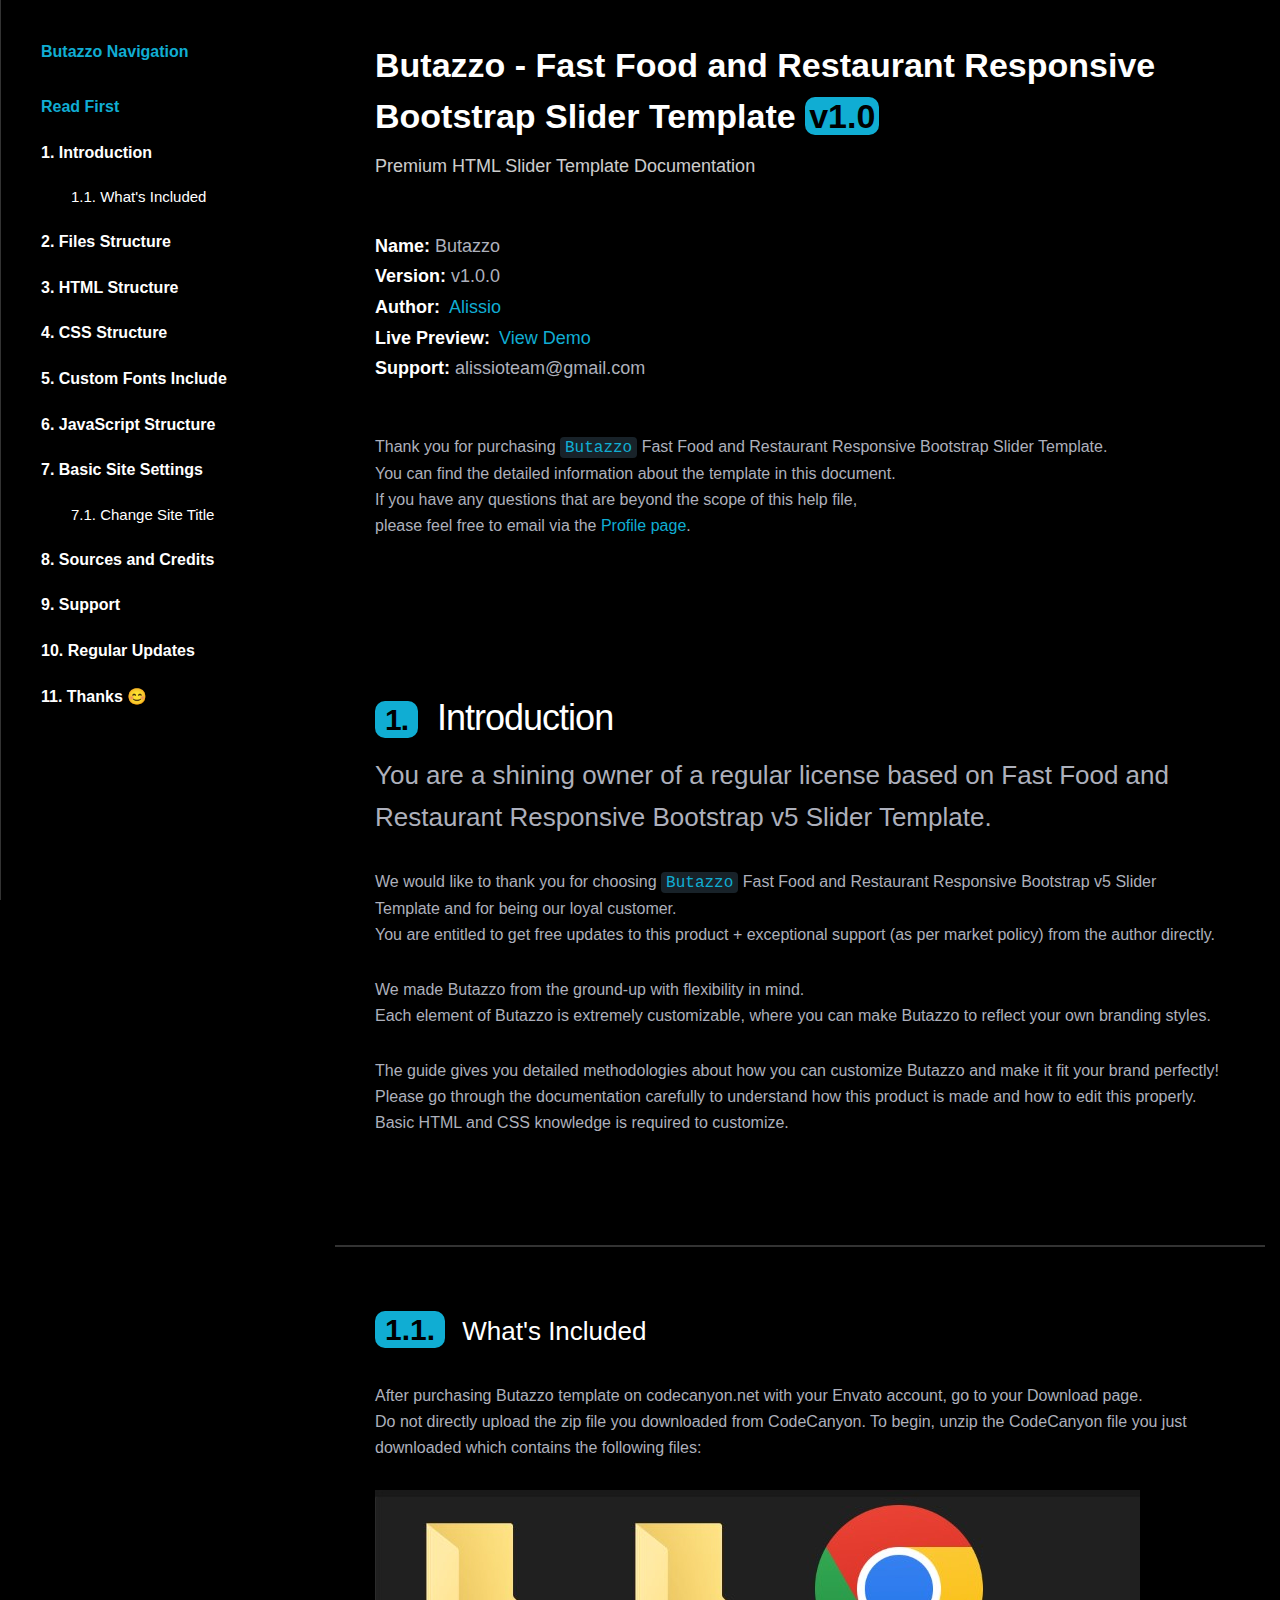
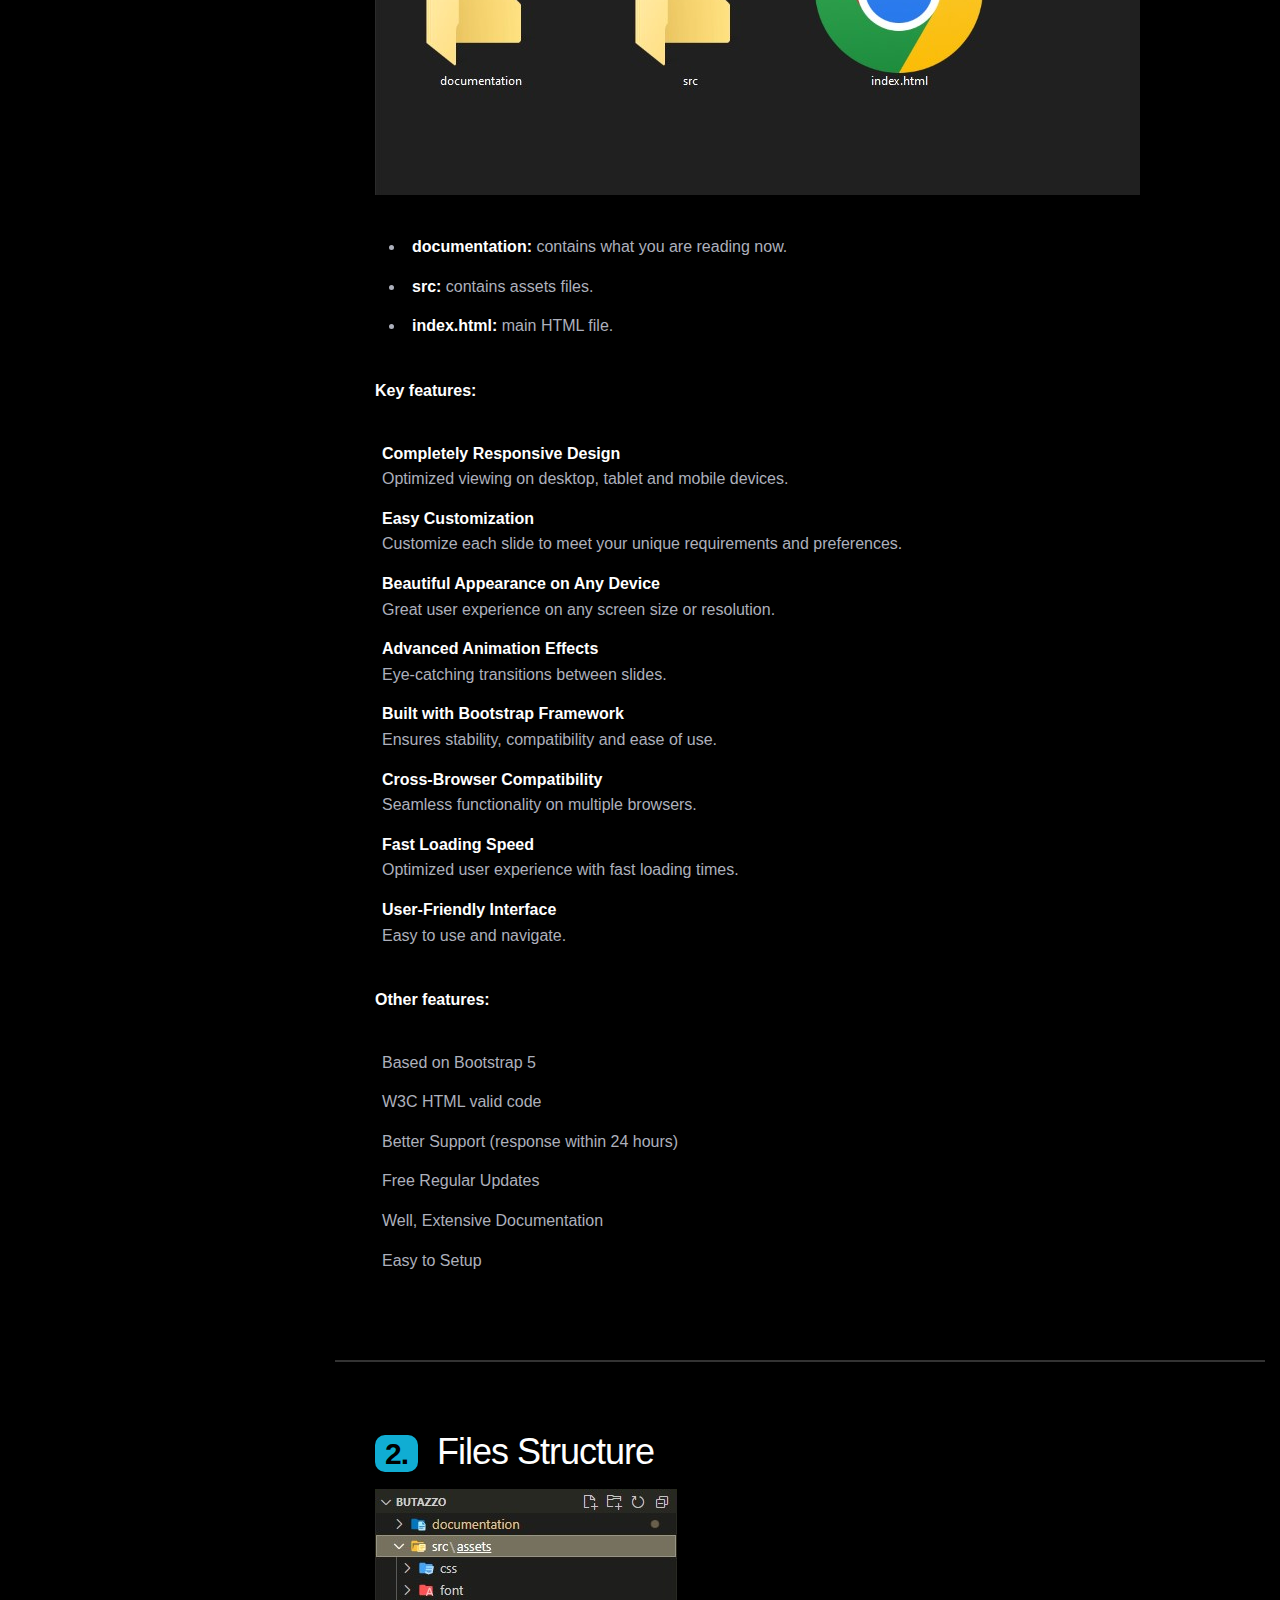
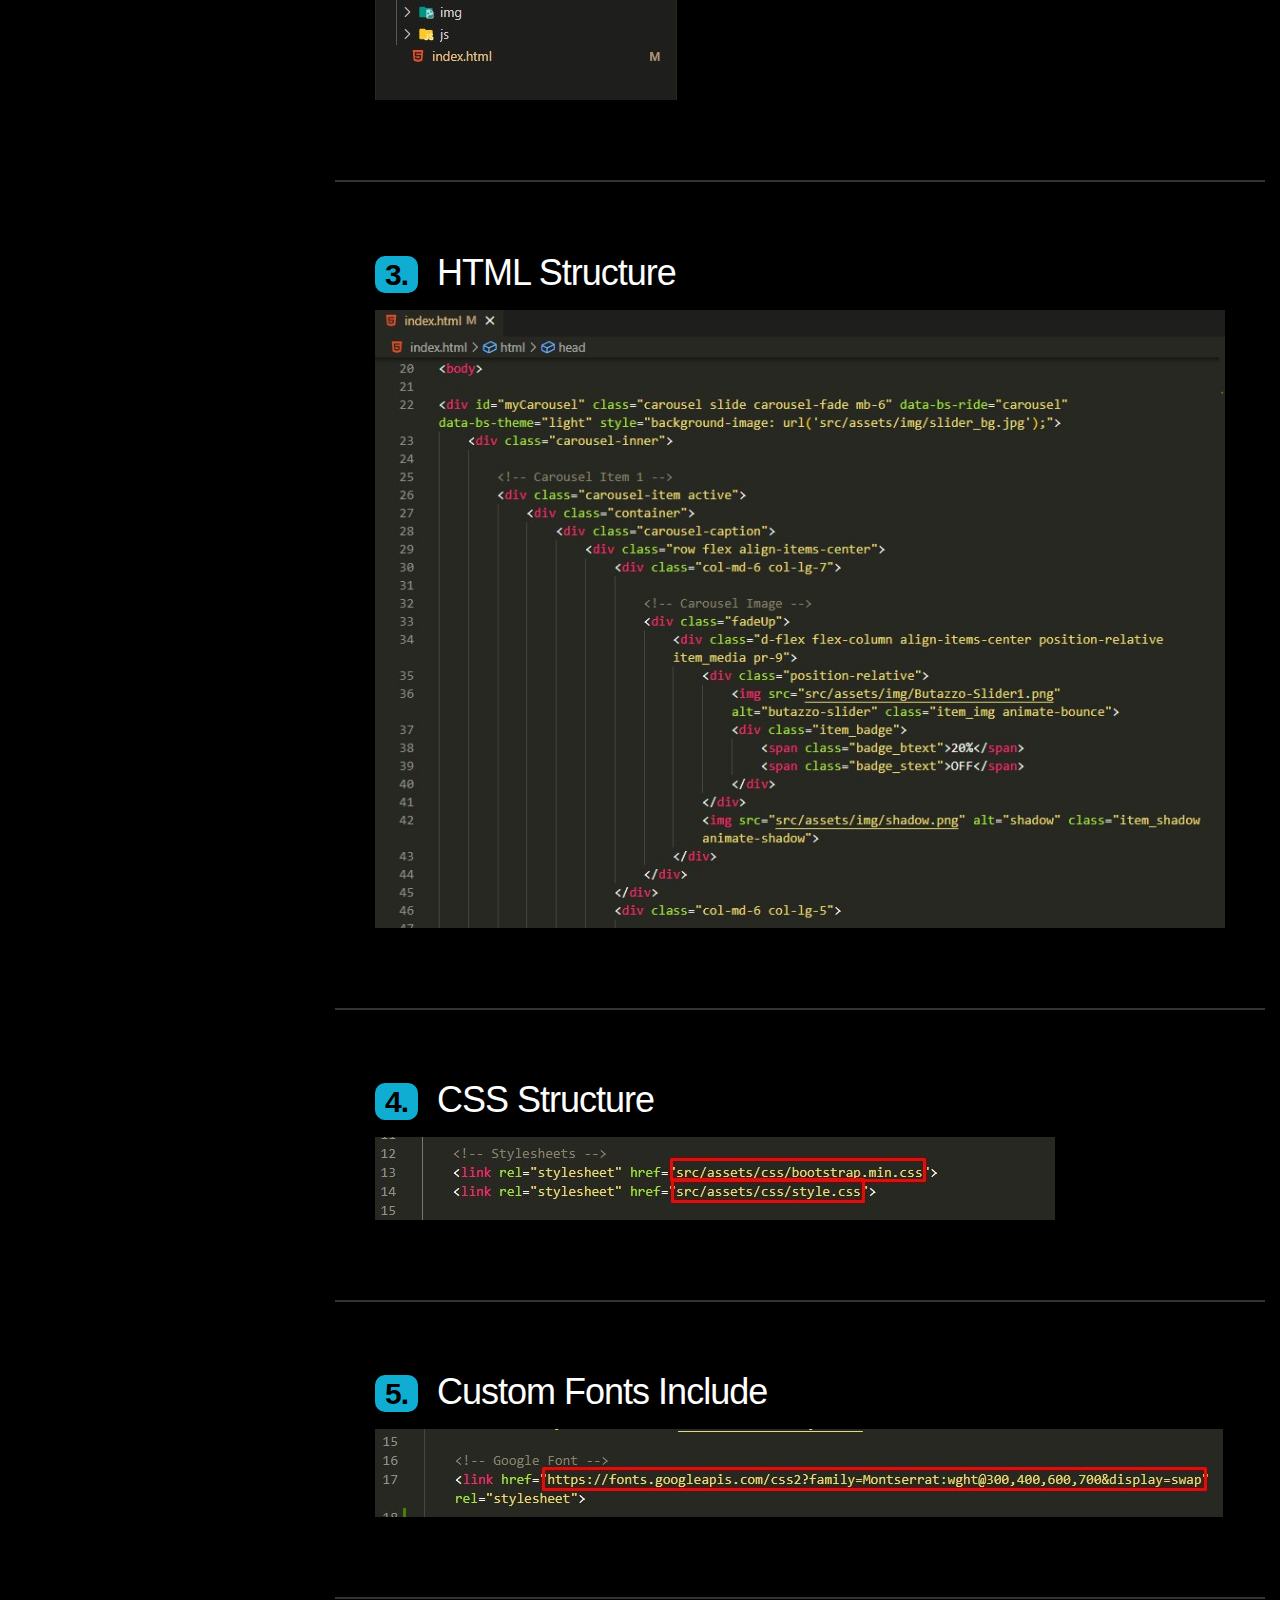
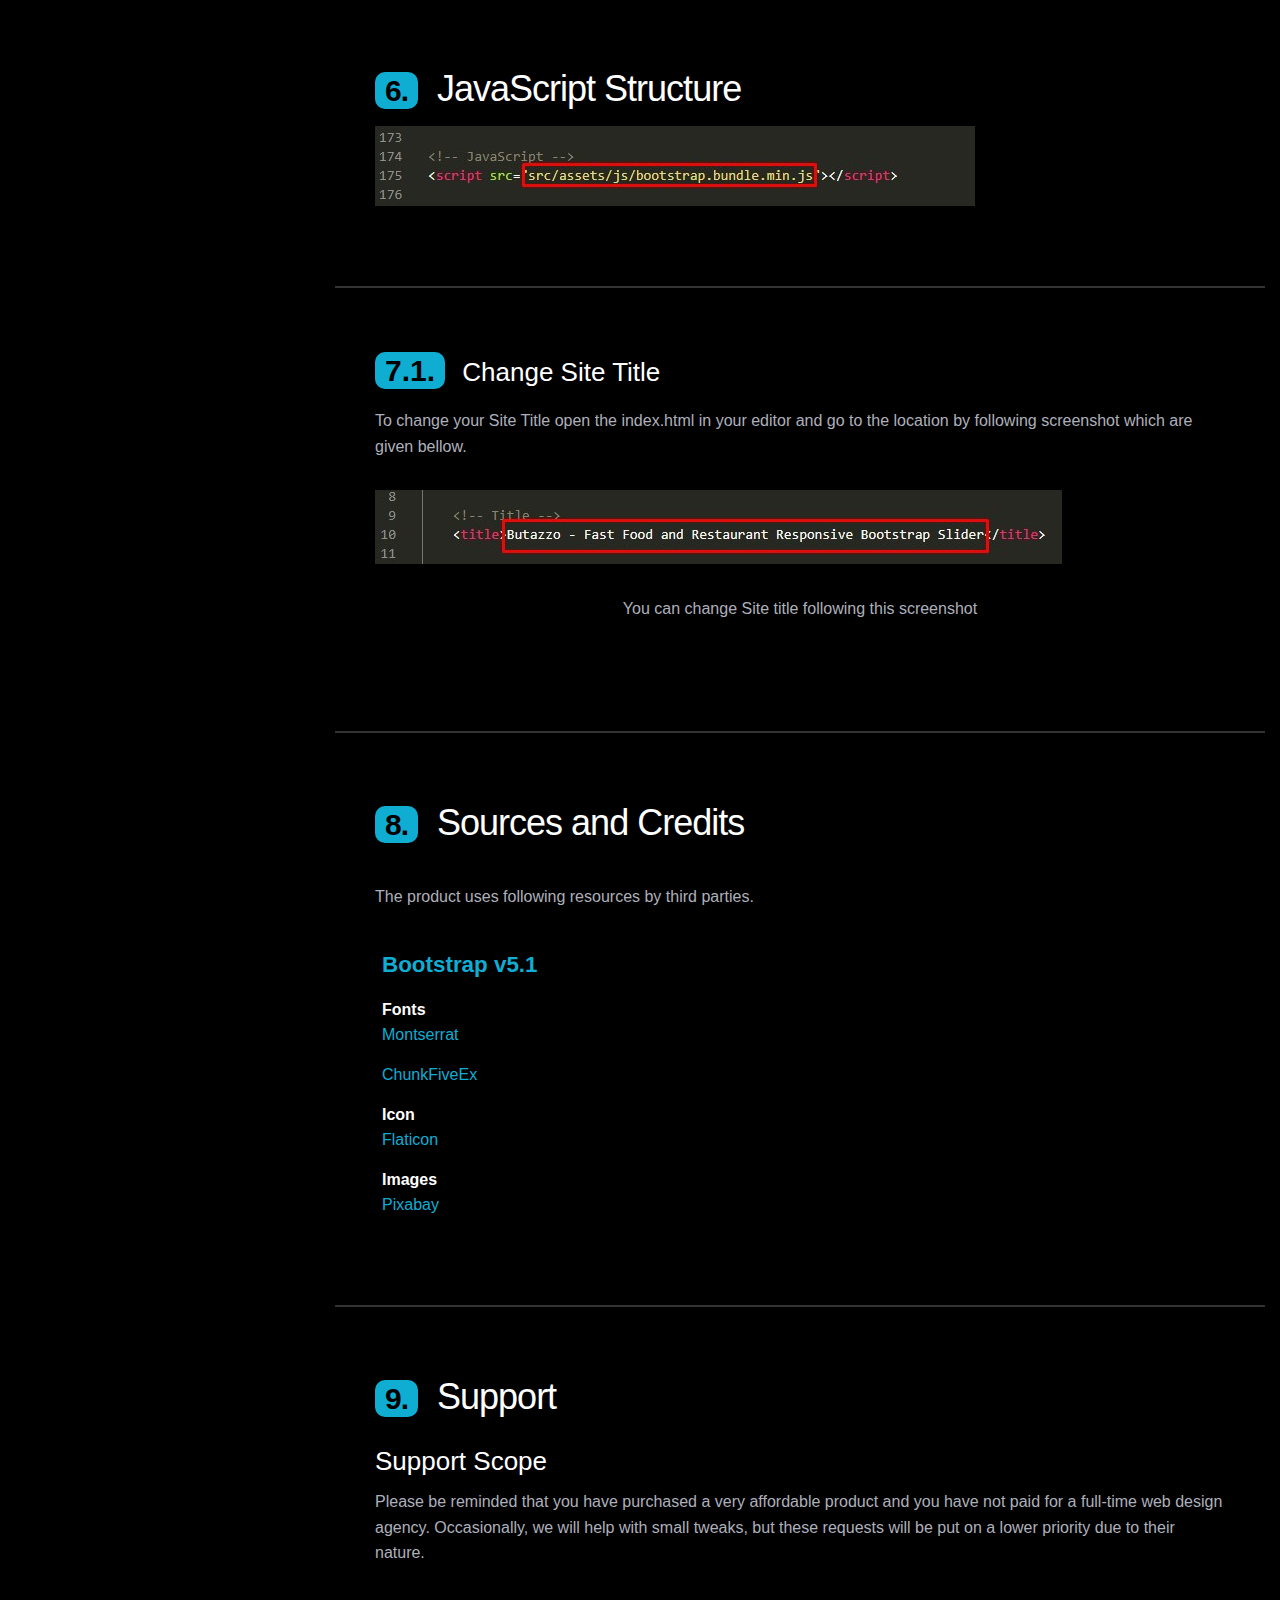
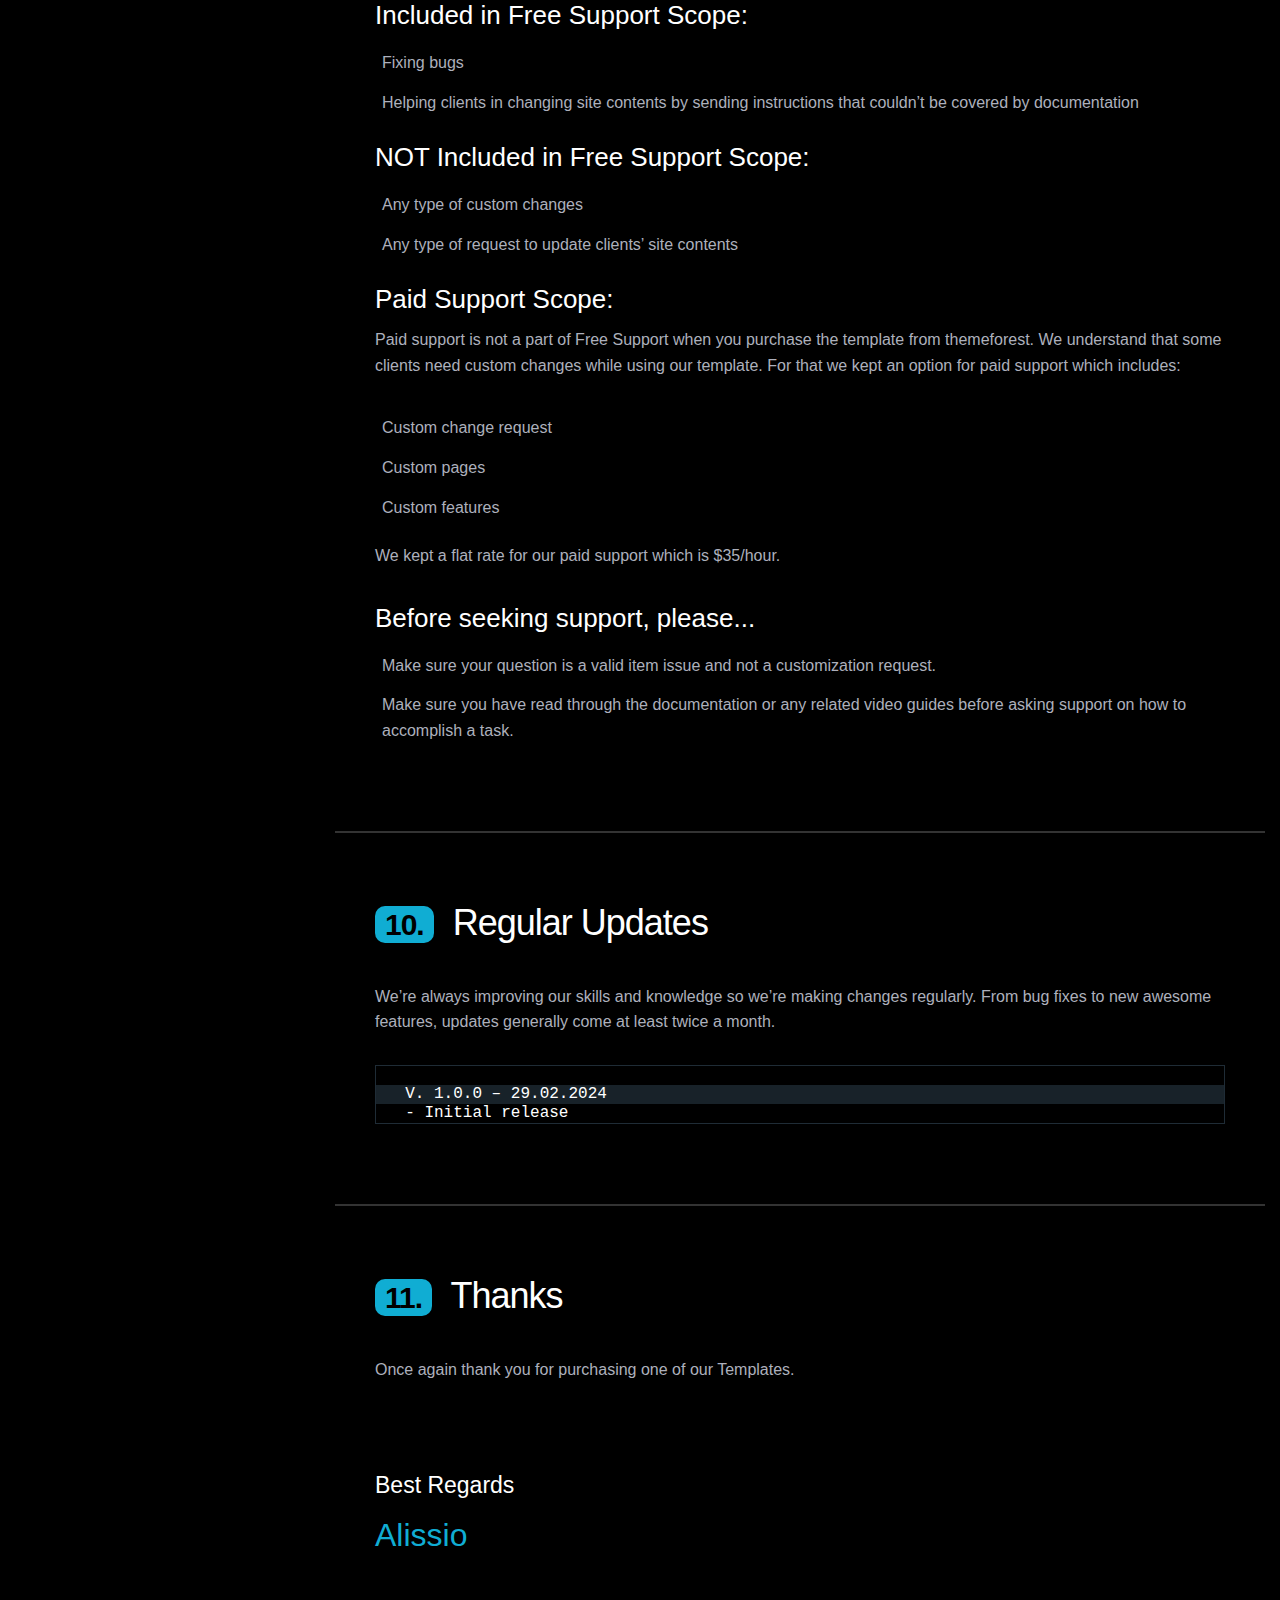
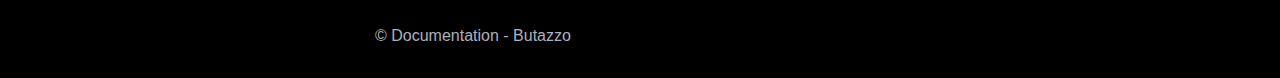
==== documentation/index.html @ 5520e16a "medicare" ====
<!doctype html>
<html class="no-js" lang="">

<head>
  <meta charset="utf-8">
  <meta http-equiv="X-UA-Compatible" content="IE=edge,chrome=1">
  <meta name="description" content="">
  <meta name="viewport" content="width=device-width, initial-scale=1">

  <!-- Title -->
  <title>Butazzo - Fast Food and Restaurant Responsive Bootstrap Slider Documentation</title>

  <link rel="stylesheet" href="css/normalize.min.css">
  <link rel="stylesheet" href="css/foundation.css">
  <link rel="stylesheet" href="css/prism.css">
  <link rel="stylesheet" href="css/main.css">

  <!-- Place favicon.ico in the root directory -->
  <link rel="icon" type="image/x-icon" href="favicon.ico">

</head>

<body>

  <div id="site-body">

    <div id="container" class="row">

      <div id="sidebar" class="large-3 columns">

        <div class="sticky">
            <div class="sidebar-logo">Butazzo Navigation</div>
          <ol>
            <li>
              <a href="#read-first" class="read-first active">Read First</a>
            </li>
            <li>
              <a href="#introduction" class="introduction">1. Introduction</a>
                <ul>
                    <li>
                        <a href="#whats-included" class="whats-included">1.1. What's Included</a>
                    </li>
                </ul>
            </li>
            <li>
              <a href="#files-structure" class="files-structure">2. Files Structure</a>
            </li>
            <li>
              <a href="#html-structure" class="html-structure">3. HTML Structure</a>
            </li>
            <li>
              <a href="#css-structure" class="css-structure">4. CSS Structure</a>
            </li>
            <li>
              <a href="#fonts-include" class="fonts-include">5. Custom Fonts Include</a>
            </li>
            <li>
              <a href="#javascript-structure" class="javascript-structure">6. JavaScript Structure</a>
            </li>
            <li>
              <a href="#site-title" class="site-title">7. Basic Site Settings</a>
                <ul>
                    <li>
                        <a href="#site-title" class="site-title">7.1. Change Site Title</a>
                    </li>
                </ul>
            </li>
            <li><a href="#credits" class="credits">8. Sources and Credits</a></li>
            <li><a href="#support" class="support">9. Support</a></li>
            <li><a href="#updates" class="updates">10. Regular Updates</a></li>
            <li><a href="#thanks" class="thanks">11. Thanks 😊</a></li>
          </ol>

        </div>

      </div>

      <div id="main-content" class="large-9 columns">

        <section id="read-first">
          <div class="row">
            <div class="large-centered columns">
              <div class="name">
                <h3>Butazzo - Fast Food and Restaurant Responsive Bootstrap Slider Template <span>v1.0</span></h3>
                <p>Premium HTML Slider Template Documentation</p>
              </div>

              <ul class="meta">
                <li><strong>Name:</strong> Butazzo</li>
                <li><strong>Version:</strong> v1.0.0</li>
                <li>
                  <strong>Author: </strong> 
                  <a 
                    href="https://themeforest.net/user/alissio" 
                    target="_blank" 
                    rel="noopener noreferrer"
                  >
                    Alissio
                  </a>
                </li>
                <li>
                  <strong>Live Preview: </strong> 
                  <a 
                    href="https://butazzo.netlify.app/"
                    target="_blank" 
                    rel="noopener noreferrer"
                  >
                    View Demo
                  </a>
                </li>
                <li>
                  <strong>Support:</strong> alissioteam@gmail.com
                </li>
              </ul>

              <p>Thank you for purchasing <code>Butazzo</code> Fast Food and Restaurant Responsive Bootstrap Slider Template. <br> You can find the detailed information about the template in this document. <br> If you have any questions that are beyond the scope of this help
                file, <br> please feel free to email via the <a href="https://themeforest.net/user/alissio" target="_blank">Profile page</a>.</p>
            </div>
          </div>
        </section>

        <section id="introduction" class="section">

          <h1 class="section-title"><span>1.</span> Introduction</h1>
          <p class="lead">You are a shining owner of a regular license based on Fast Food and Restaurant Responsive Bootstrap v5 Slider Template.
          </p>
          <p>We would like to thank you for choosing <code>Butazzo</code> Fast Food and Restaurant Responsive Bootstrap v5 Slider Template and for being our loyal customer.
          <br> You are entitled to get free updates to this product + exceptional support (as per market policy) from the author directly.</p>
          <p>We made Butazzo from the ground-up with flexibility in mind. <br>
          Each element of Butazzo is extremely customizable, where you can make Butazzo to reflect your own branding styles.</p>
          <p>The guide gives you detailed methodologies about how you can customize Butazzo and make it fit your brand perfectly!
          <br> Please go through the documentation carefully to understand how this product is made and how to edit this properly. <br> Basic HTML and CSS knowledge is required to customize.</p>
        </section>

        <section id="whats-included" class="section sub-section">

          <h2 class="section-title"><span>1.1.</span> What's Included</h2>

          <br>
          <p>After purchasing Butazzo template on codecanyon.net with your Envato account, go to your Download page.
          <br>
          Do not directly upload the zip file you downloaded from CodeCanyon. To begin, unzip the CodeCanyon file you just downloaded which contains the following files:</p>

          <img src="./img/unzip-file.jpg" alt="unzip-file">

          <ul class="list-disc mt-2">
            <li><strong>documentation:</strong> contains what you are reading now.</li>
            <li><strong>src:</strong> contains assets files.</li>
            <li><strong>index.html:</strong> main HTML file.</li>
          </ul>

          <p class="mt-2"><strong>Key features:</strong></p>

          <ul>
            <li>
              <strong>Completely Responsive Design</strong>
              <span class="d-block">Optimized viewing on desktop, tablet and mobile devices.</span class="d-block">
            </li>
            <li>
              <strong>Easy Customization</strong>
              <span class="d-block">Customize each slide to meet your unique requirements and preferences.</span class="d-block">
            </li>
            <li>
              <strong>Beautiful Appearance on Any Device</strong>
              <span class="d-block">Great user experience on any screen size or resolution.</span class="d-block">
            </li>
            <li>
              <strong>Advanced Animation Effects</strong>
              <span class="d-block">Eye-catching transitions between slides.</span class="d-block">
            </li>
            <li>
              <strong>Built with Bootstrap Framework</strong>
              <span class="d-block">Ensures stability, compatibility and ease of use.</span class="d-block">
            </li>
            <li>
              <strong>Cross-Browser Compatibility</strong>
              <span class="d-block">Seamless functionality on multiple browsers.</span class="d-block">
            </li>
            <li>
              <strong>Fast Loading Speed</strong>
              <span class="d-block">Optimized user experience with fast loading times.</span class="d-block">
            </li>
            <li>
              <strong>User-Friendly Interface</strong>
              <span class="d-block">Easy to use and navigate.</span class="d-block">
            </li>
          </ul>

          <p class="mt-2"><strong>Other features:</strong></p>

          <ul>
            <li>Based on Bootstrap 5</li>
            <li>W3C HTML valid code</li>
            <li>Better Support (response within 24 hours)</li>
            <li>Free Regular Updates</li>
            <li>Well, Extensive Documentation</li>
            <li>Easy to Setup</li>
          </ul>

        </section>

        <section id="files-structure" class="section">

          <h1 class="section-title"><span>2.</span> Files Structure</h1>

          <img src="./img/file-structure.jpg" alt="file-structure">
        </section>

        <section id="html-structure" class="section">

          <h1 class="section-title"><span>3.</span> HTML Structure</h1>

          <img src="./img/html-structure.jpg" alt="html-structure">
        </section>
        
        <section id="css-structure" class="section">

          <h1 class="section-title"><span>4.</span> CSS Structure</h1>

          <img src="./img/css-structure.jpg" alt="css-structure">
        </section>
        
        <section id="fonts-include" class="section">

          <h1 class="section-title"><span>5.</span> Custom Fonts Include</h1>

          <img src="./img/fonts-include.jpg" alt="fonts-include">
        </section>
        
        <section id="javascript-structure" class="section">

          <h1 class="section-title"><span>6.</span> JavaScript Structure</h1>

          <img src="./img/javascript-structure.jpg" alt="javascript-structure">
        </section>

        <section id="site-title" class="section sub-section">

          <h2 class="section-title"><span>7.1.</span> Change Site Title</h2>

          <p class="mt-1">To change your Site Title open the index.html in your editor and go to the location by following screenshot which are given bellow.</p>

          <img src="./img/site-title.jpg" alt="title-change">

          <p class="text-center mt-2">You can change Site title following this screenshot</p>

        </section>

        <section id="credits" class="section">

          <h1 class="section-title"><span>8.</span> Sources and Credits</h1>

          <br>

          <p>The product uses following resources by third parties.</p>

          <ul class="credits">
            <li>
              <a href="https://getbootstrap.com/docs/5.1/getting-started/introduction/" target="_blank" class="fs-1_4 bold">
                Bootstrap v5.1
              </a>
            </li>
            <li>
              <span class="d-block"><strong>Fonts</strong></span>
              <a href="https://fonts.google.com/specimen/Montserrat" rel="nofollow" target="_blank">Montserrat</a>
            </li>
            <li>
              <a href="https://www.dafont.com/chunkfive-ex.font" rel="nofollow" target="_blank">ChunkFiveEx</a>
            </li>
            <li>
              <span class="d-block"><strong>Icon</strong></span>
              <a href="https://www.flaticon.com/" rel="nofollow" target="_blank">Flaticon</a>
            </li>
            <li>
              <span class="d-block"><strong>Images</strong></span>
              <a href="https://pixabay.com/" target="_blank">Pixabay</a>
            </li>
          </ul>

        </section>

        <section id="support" class="section">

          <h1 class="section-title"><span>9.</span> Support</h1>

          <h2 class="mt-1">Support Scope</h2>

          <p>Please be reminded that you have purchased a very affordable product and you have not paid for a full-time web design agency. Occasionally, we will help with small tweaks, but these requests will be put on a lower priority due to their nature.</p>


          <div class="sub-section">

            <h2 class="mt-1">Included in Free Support Scope:</h2>

            <ul>
              <li>Fixing bugs</li>
              <li>Helping clients in changing site contents by sending instructions that couldn’t be covered by documentation</li>
            </ul>

          </div>

          <div class="sub-section">

            <h2 class="mt-1"><span class="red">NOT</span> Included in Free Support Scope:</h2>

            <ul>
              <li>Any type of custom changes</li>
              <li>Any type of request to update clients’ site contents</li>
            </ul>

          </div>

          <div class="sub-section">

              <h2 class="mt-1">Paid Support Scope:</h2>
              <p>Paid support is not a part of Free Support when you purchase the template from themeforest.
                  We understand that some clients need custom changes while using our template.
                  For that we kept an option for paid support which includes:</p>

              <ul>
                  <li>Custom change request</li>
                  <li>Custom pages</li>
                  <li>Custom features</li>
              </ul>

              <p class="mt-1">We kept a flat rate for our paid support which is $35/hour.</p>

          </div>

          <div class="sub-section">

            <h2 class="mt-1">Before seeking support, please...</h2>

            <ul>
              <li>Make sure your question is a valid item issue and not a customization request.</li>
              <li>Make sure you have read through the documentation or any related video guides before asking support on
                how to accomplish a task.</li>
            </ul>

          </div>


        </section>

        <section id="updates" class="section">

          <h1 class="section-title"><span>10.</span> Regular Updates</h1>

          <br>

          <p>We’re always improving our skills and knowledge so we’re making changes regularly. From bug fixes to new
            awesome features, updates generally come at least twice a month.
          <p>

          <pre class="css">

  V. 1.0.0 – 29.02.2024
  - Initial release
</pre>
        </section>

        <section id="thanks" class="section">

          <h1 class="section-title"><span>11.</span> Thanks</h1>

          <br>

          <p>Once again thank you for purchasing one of our Templates.<p>
            <br>
            <h4 class="d-block">Best Regards</h4>
            <a href="https://themeforest.net/user/alissio" target="_blank" class="fs-2">Alissio</a>

            <footer class="mt-4">
              <p>© Documentation - Butazzo</p>
            </footer>

        </section>

      </div>

    </div>

  </div>

  <script src="js/vendor/jquery-1.11.2.min.js"></script>
  <script src="js/prism.js"></script>
  <script src="js/main.js"></script>
</body>

</html>
---- documentation/css/prism.css ----
/* http://prismjs.com/download.html?themes=prism&languages=markup+css+clike+javascript+coffeescript+handlebars+jade+less+markdown+php+scss+stylus&plugins=line-highlight+line-numbers+show-language */
/**
 * prism.js default theme for JavaScript, CSS and HTML
 * Based on dabblet (http://dabblet.com)
 * @author Lea Verou
 */

code[class*="language-"],
pre[class*="language-"] {
	color: #fff;
	font-family: Consolas, Monaco, 'Andale Mono', monospace;
	direction: ltr;
	text-align: left;
	white-space: pre;
	word-spacing: normal;
	word-break: normal;
	line-height: 1.5;

	-moz-tab-size: 4;
	-o-tab-size: 4;
	tab-size: 4;

	-webkit-hyphens: none;
	-moz-hyphens: none;
	-ms-hyphens: none;
	hyphens: none;
}

pre[class*="language-"]::-moz-selection, pre[class*="language-"] ::-moz-selection,
code[class*="language-"]::-moz-selection, code[class*="language-"] ::-moz-selection {
	text-shadow: none;
	background: #b3d4fc;
}

pre[class*="language-"]::selection, pre[class*="language-"] ::selection,
code[class*="language-"]::selection, code[class*="language-"] ::selection {
	text-shadow: none;
	background: #b3d4fc;
}

@media print {
	code[class*="language-"],
	pre[class*="language-"] {
		text-shadow: none;
	}
}

/* Code blocks */
pre[class*="language-"] {
	padding: 1em;
	margin: .5em 0;
	overflow: auto;
}

:not(pre) > code[class*="language-"],
pre[class*="language-"] {
	background: #182229;
}

/* Inline code */
:not(pre) > code[class*="language-"] {
	padding: .1em;
	border-radius: .3em;
}

.token.comment,
.token.prolog,
.token.doctype,
.token.cdata {
	color: slategray;
}

.token.punctuation {
	color: #999;
}

.namespace {
	opacity: .7;
}

.token.property,
.token.tag,
.token.boolean,
.token.number,
.token.constant,
.token.symbol,
.token.deleted {
	color: #905;
}

.token.selector,
.token.attr-name,
.token.string,
.token.char,
.token.builtin,
.token.inserted {
	color: #690;
}

.token.operator,
.token.entity,
.token.url,
.language-css .token.string,
.style .token.string {
	color: #a67f59;
	background: hsla(0, 0%, 100%, .5);
}

.token.atrule,
.token.attr-value,
.token.keyword {
	color: #07a;
}

.token.function {
	color: #DD4A68;
}

.token.regex,
.token.important,
.token.variable {
	color: #e90;
}

.token.important,
.token.bold {
	font-weight: bold;
}
.token.italic {
	font-style: italic;
}

.token.entity {
	cursor: help;
}

pre[data-line] {
	position: relative;
	padding: 1em 0 1em 3em;
}

.line-highlight {
	position: absolute;
	left: 0;
	right: 0;
	padding: inherit 0;
	margin-top: 1em; /* Same as .prism’s padding-top */

	background: hsla(24, 20%, 50%,.08);
	background: -moz-linear-gradient(left, hsla(24, 20%, 50%,.1) 70%, hsla(24, 20%, 50%,0));
	background: -webkit-linear-gradient(left, hsla(24, 20%, 50%,.1) 70%, hsla(24, 20%, 50%,0));
	background: -o-linear-gradient(left, hsla(24, 20%, 50%,.1) 70%, hsla(24, 20%, 50%,0));
	background: linear-gradient(left, hsla(24, 20%, 50%,.1) 70%, hsla(24, 20%, 50%,0));
	
	pointer-events: none;
	
	line-height: inherit;
	white-space: pre;
}

pre.line-numbers {
	position: relative;
	padding-left: 3.8em;
	counter-reset: linenumber;
}

pre.line-numbers > code {
	position: relative;
}

.line-numbers .line-numbers-rows {
	position: absolute;
	pointer-events: none;
	top: 0;
	font-size: 100%;
	left: -3.8em;
	width: 3em; /* works for line-numbers below 1000 lines */
	letter-spacing: -1px;
	border-right: 1px solid #999;

	-webkit-user-select: none;
	-moz-user-select: none;
	-ms-user-select: none;
	user-select: none;

}

	.line-numbers-rows > span {
		pointer-events: none;
		display: block;
		counter-increment: linenumber;
	}

		.line-numbers-rows > span:before {
			content: counter(linenumber);
			color: #999;
			display: block;
			padding-right: 0.8em;
			text-align: right;
		}
pre[class*='language-'] {
	position: relative;
}
pre[class*='language-'][data-language]::before {
	content: attr(data-language);
	color: #fff;
	background-color: #0d171e;
	display: inline-block;
	position: absolute;
	top: 0;
	right: 0;
	font-size: 0.9em;
	border-radius: 0 0 0 5px;
	padding: 0 0.5em;
	text-shadow: none;
}
---- documentation/css/main.css ----
/* ==========================================================================
   SEMANTIC TAGS
   ========================================================================== */


body {
    font-family: 'Muli', sans-serif;
    font-size: 16px;
}
section {
    padding: 40px 40px 80px;
}
h1, h2, h3, h4, h5, h6 {
    font-family: 'Raleway', sans-serif;
    font-weight: 300;
    line-height: 1.5em;
    color: #fff;
}
h1 {
    font-size:36px;
    letter-spacing: -1px;
}
h2 {
    font-size: 26px;
}
h3 {
    font-size: 18px;
}
a {
    color: #10add3;
    text-decoration: none;
}
a:hover {
    text-decoration: underline;
}
a:focus {
    outline: 0;
    color: #10add3;
}
p {
    margin-bottom: 30px;
    color: #adb0bc;
}
ul, ol {
    margin-left: 0;
    list-style: none;
    margin-bottom: 0;
}
li {
    padding: 7px;
    color: #adb0bc;
}
pre {
    white-space: pre-wrap;
    border: 1px solid #1f2c36;
    color: #fff;
    padding: 0 10px;
    background: #182229;
}
pre.css {
    background-image: url('../img/pre_bg.png');
    line-height: 19px;
    padding: 0 10px;
    color: #fff;
}
pre code {
    background: transparent;
    border-width: 0;
    padding: 0;
}

.bold {
    font-weight: bold;
}

.fs-1_4 {
    font-size: 1.4rem;
}

.fs-2 {
    font-size: 2rem;
}

.d-block {
    display: block;
}

.d-inline-block {
    display: inline-block;
}

.mt-1 {
    margin-top: 1rem;
}

.mt-2 {
    margin-top: 2rem;
}

.mt-4 {
    margin-top: 4rem;
}

.mb-2 {
    margin-bottom: 2rem;
}


/* ==========================================================================
   DOCS HEADER
   ========================================================================== */

.fixed {
    position: fixed!important;
}

.row {
    max-width: 100%;
}

#intro {
    position: relative;
    height: 100vh;
    background-color: #000;
    color: #fff;
    text-align: center;
    padding: 40px;
    display: flex;
    flex-direction: column;
    justify-content: center;
}

.name h3 {
    font-size: 34px;
    font-weight: 700;
    letter-spacing: 0;
    color: #fff;
    margin: 0 0 10px 0;
}

.name span {
    background-color: #10add3;
    color: #000;
    padding: 0 4px;
    border-radius: 10px;
}

.name p {
    display: inline-block;
    color: #fff;
    font-size: 18px;
    margin-bottom: 0;
    opacity: .8;
}

ul.meta {
    list-style: none;
    margin: 50px 0;
}

ul.meta li {
    font-size: 18px;
    line-height: 1.7;
    padding: 0;
    margin-right: 25px;
}

ul.meta li strong {
    color: #fff;
}

ul.meta li:last-child {
    margin-right: 0;
}

ul.meta li a {
    font-weight: 300;
    padding: 0 4px;
}

ul.list-disc {
    padding-left: 30px;
    list-style: disc;
}


/* ==========================================================================
   DOCS BODY
   ========================================================================== */
.section-title span {
    background: #10add3;
    color: #000;
    padding: 2px 10px;
    margin-right: 10px;
    border-radius: 10px;
    font-size: 30px;
    font-weight: bold;
}

#site-body {
    position: relative;
    background: #000;
}

#site-body .section {
    border-bottom: 2px solid #333;
    margin-bottom: 20px;
}

#site-body {
    padding: 0;
}

#site-body .section:last-of-type {
    border-bottom: 0;
    padding-bottom: 0;
}


#site-body p.lead {
    font-family: 'Raleway', sans-serif;
    font-size: 26px;
}

#sidebar {
    position: fixed;
    left: 0;
    top: 0;
    left: auto;
    padding: 0;
    height: 100%;
    border-left: 1px solid #333;
    background-color: #000;
}

#sidebar .sticky {
    background: #000;
    height: 100vh;
    padding: 40px 0;
    overflow-y: auto;
}

#sidebar ol {
    font-family: 'Muli', sans-serif;
    list-style: none;
    margin: 0;
}
#sidebar ol li {
    font-size: 16px;
    padding: 0;
}
#sidebar ol li a {
    color: #fff;
    border-bottom: 0;
    padding: 10px 40px;
    display: block;
    font-weight: bold;
}
#sidebar ol li a:hover,
#sidebar ol li a:active,
#sidebar ol li a.active
{
    color: #10add3;
    text-decoration: none;
}
#sidebar ul li a {
    font-size: 15px;
    font-weight: normal;
    padding-left: 50px;
}

.sidebar-logo {
    padding: 0 40px 20px;
    color: #10add3;
    font-weight: bold;
    font-size: 16px;
}

.sidebar-logo img {
    filter: invert(1) grayscale(1);
}

.file-list li strong {
    display: block;
    font-size: 20px;
}


[data-magellan-expedition], [data-magellan-expedition-clone] {
    width: 25%;
    min-width: 0;
    padding: 0;
}



/* ==========================================================================
   Media Queries
   ========================================================================== */

@media only screen and (min-width: 35em) {

}

@media print,
       (-o-min-device-pixel-ratio: 5/4),
       (-webkit-min-device-pixel-ratio: 1.25),
       (min-resolution: 120dpi) {

}

/* ==========================================================================
   Helper classes
   ========================================================================== */

.hidden {
    display: none !important;
    visibility: hidden;
}

.visuallyhidden {
    border: 0;
    clip: rect(0 0 0 0);
    height: 1px;
    margin: -1px;
    overflow: hidden;
    padding: 0;
    position: absolute;
    width: 1px;
}

.visuallyhidden.focusable:active,
.visuallyhidden.focusable:focus {
    clip: auto;
    height: auto;
    margin: 0;
    overflow: visible;
    position: static;
    width: auto;
}

.invisible {
    visibility: hidden;
}

.clearfix:before,
.clearfix:after {
    content: " ";
    display: table;
}

.clearfix:after {
    clear: both;
}

.clearfix {
    *zoom: 1;
}

/* ==========================================================================
   Print styles
   ========================================================================== */

@media print {
    *,
    *:before,
    *:after {
        background: transparent !important;
        color: #fff !important;
        box-shadow: none !important;
        text-shadow: none !important;
    }

    a,
    a:visited {
        text-decoration: underline;
    }

    a[href]:after {
        content: " (" attr(href) ")";
    }

    abbr[title]:after {
        content: " (" attr(title) ")";
    }

    a[href^="#"]:after,
    a[href^="javascript:"]:after {
        content: "";
    }

    pre,
    blockquote {
        border: 1px solid #999;
        page-break-inside: avoid;
    }

    thead {
        display: table-header-group;
    }

    tr,
    img {
        page-break-inside: avoid;
    }

    img {
        max-width: 100% !important;
    }

    p,
    h2,
    h3 {
        orphans: 3;
        widows: 3;
    }

    h2,
    h3 {
        page-break-after: avoid;
    }
}
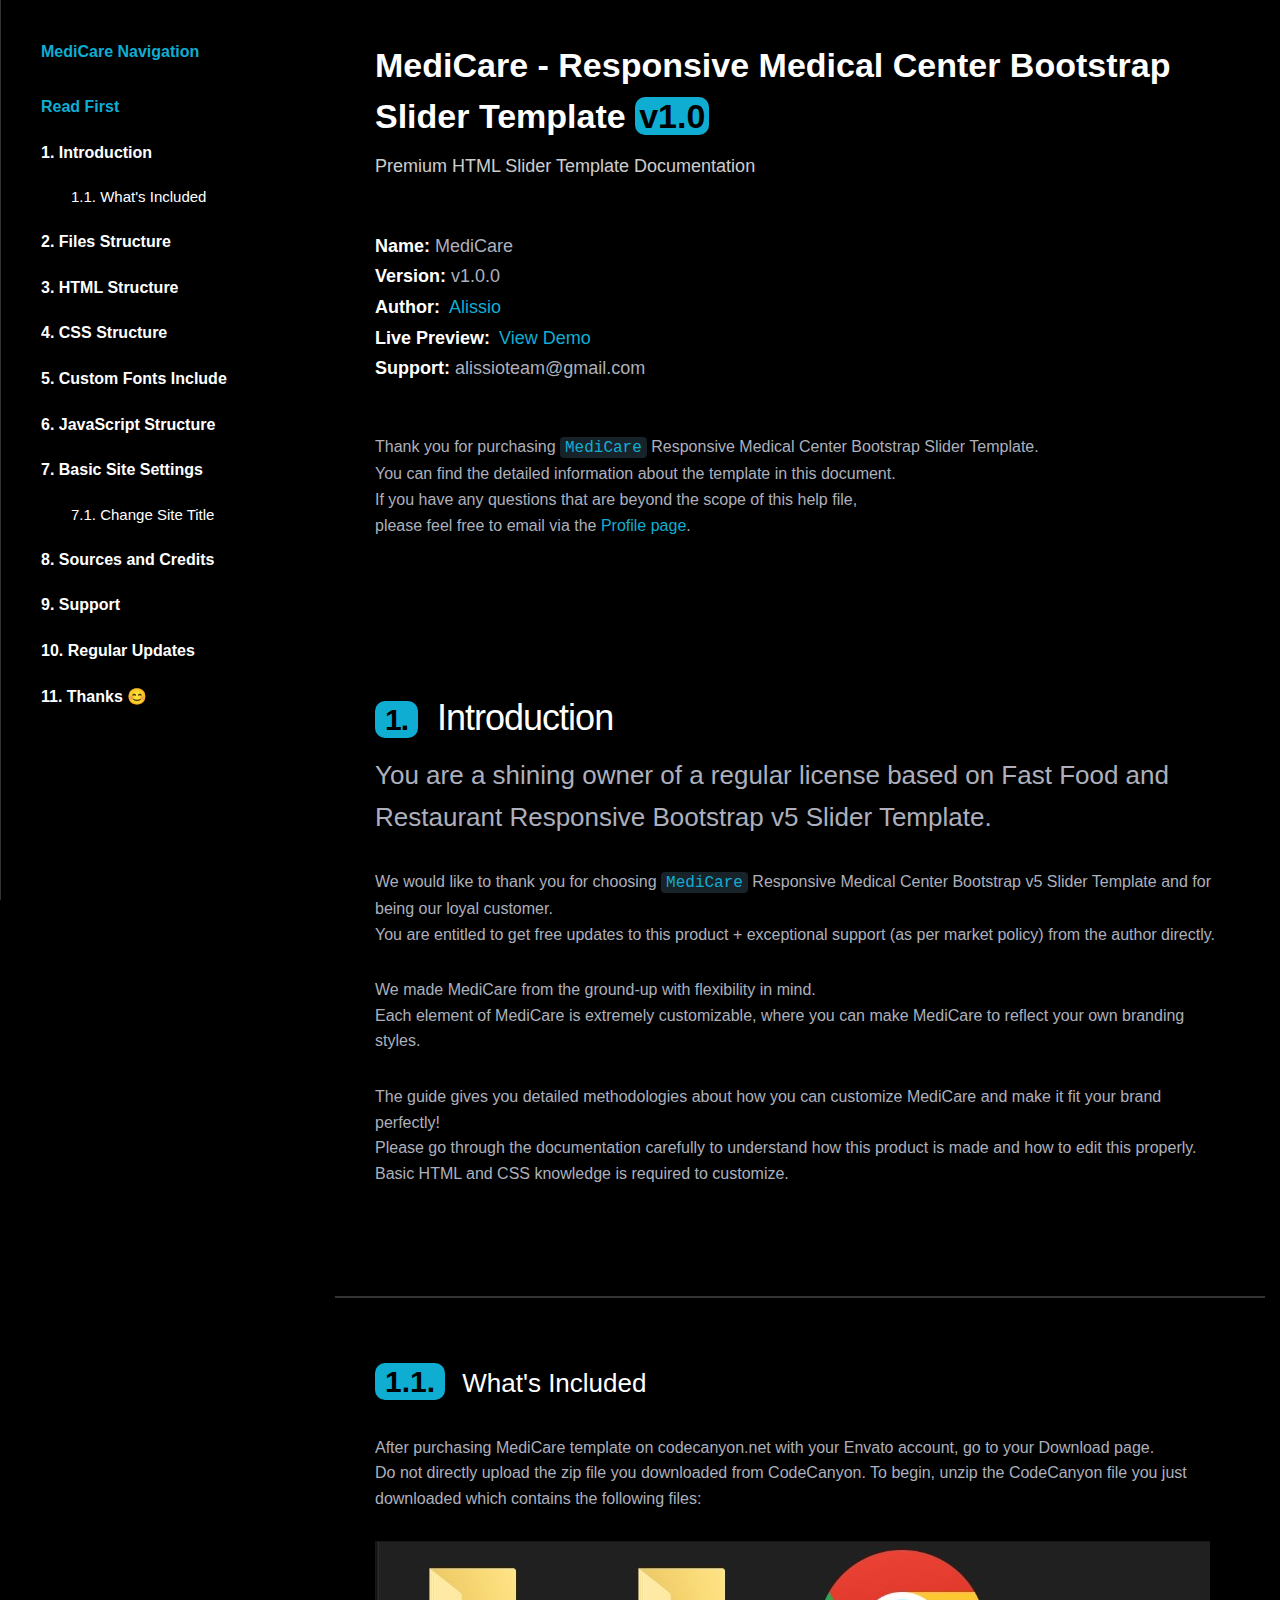
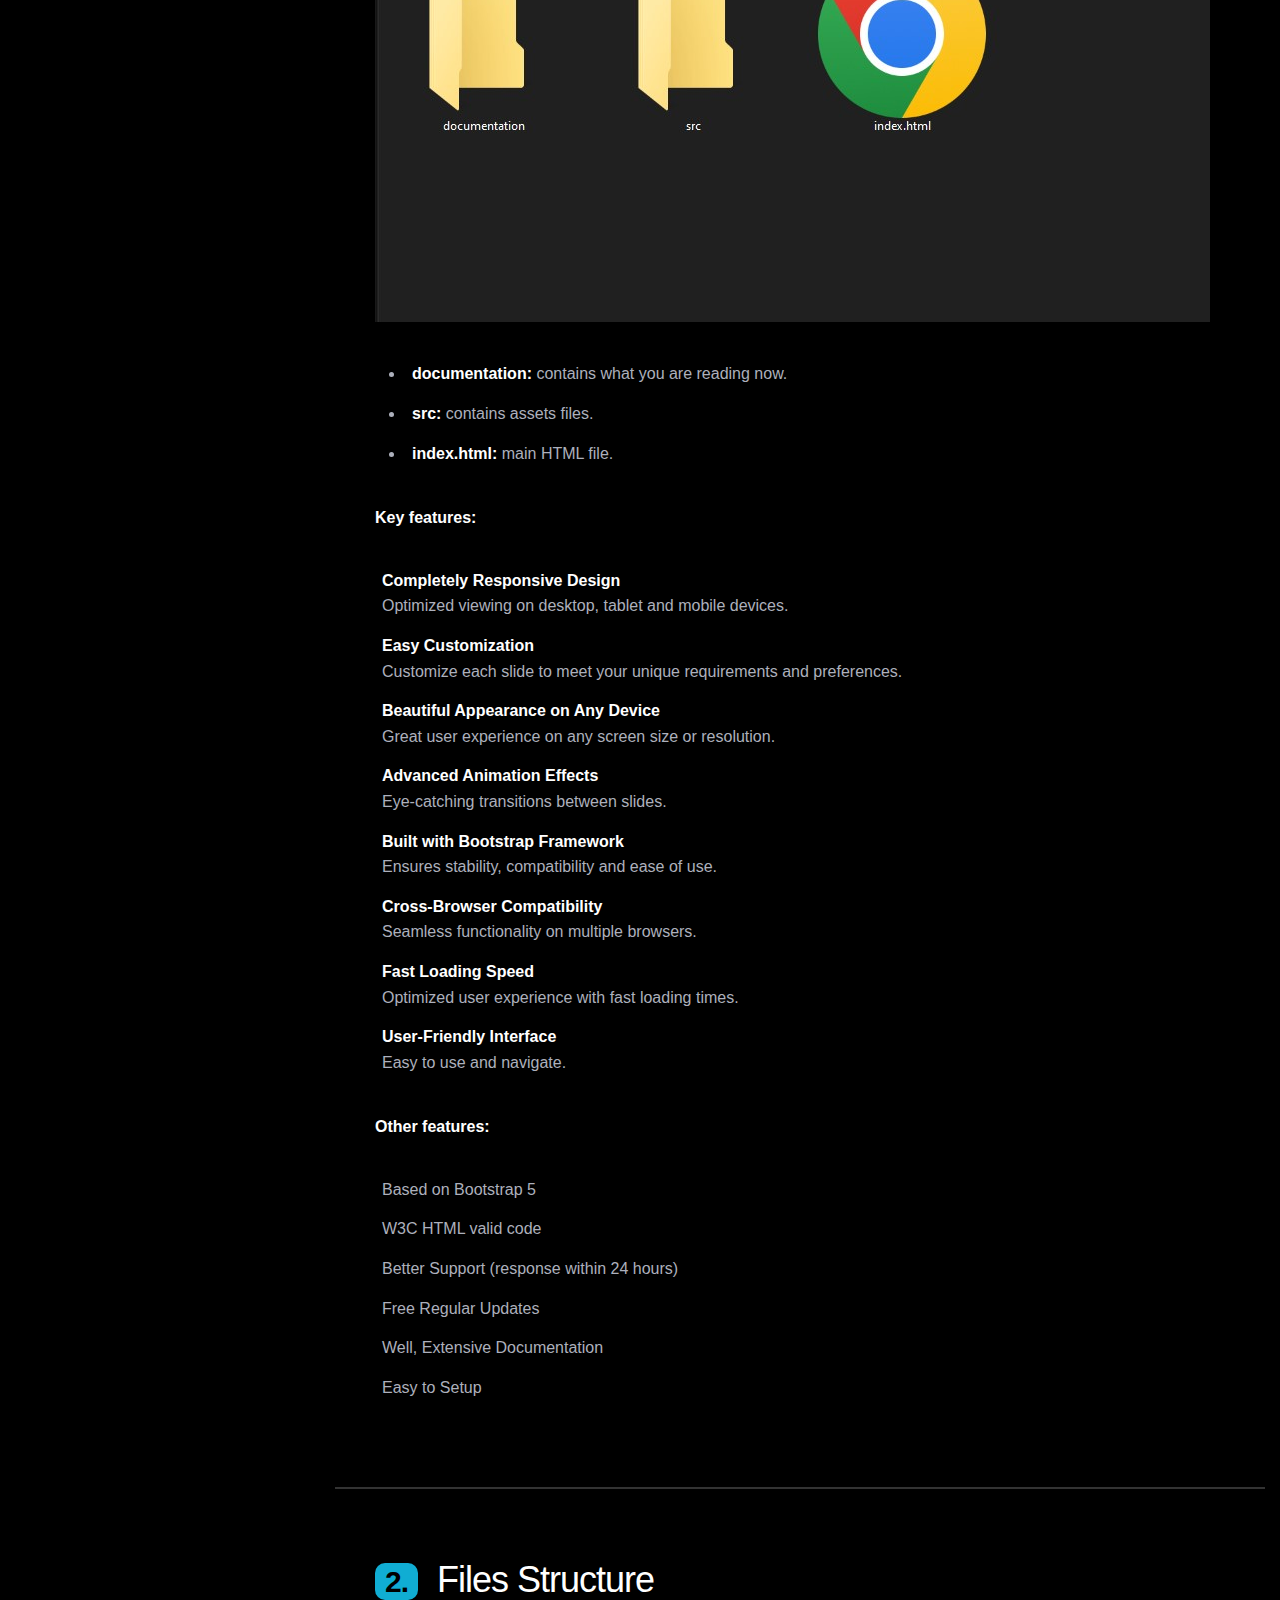
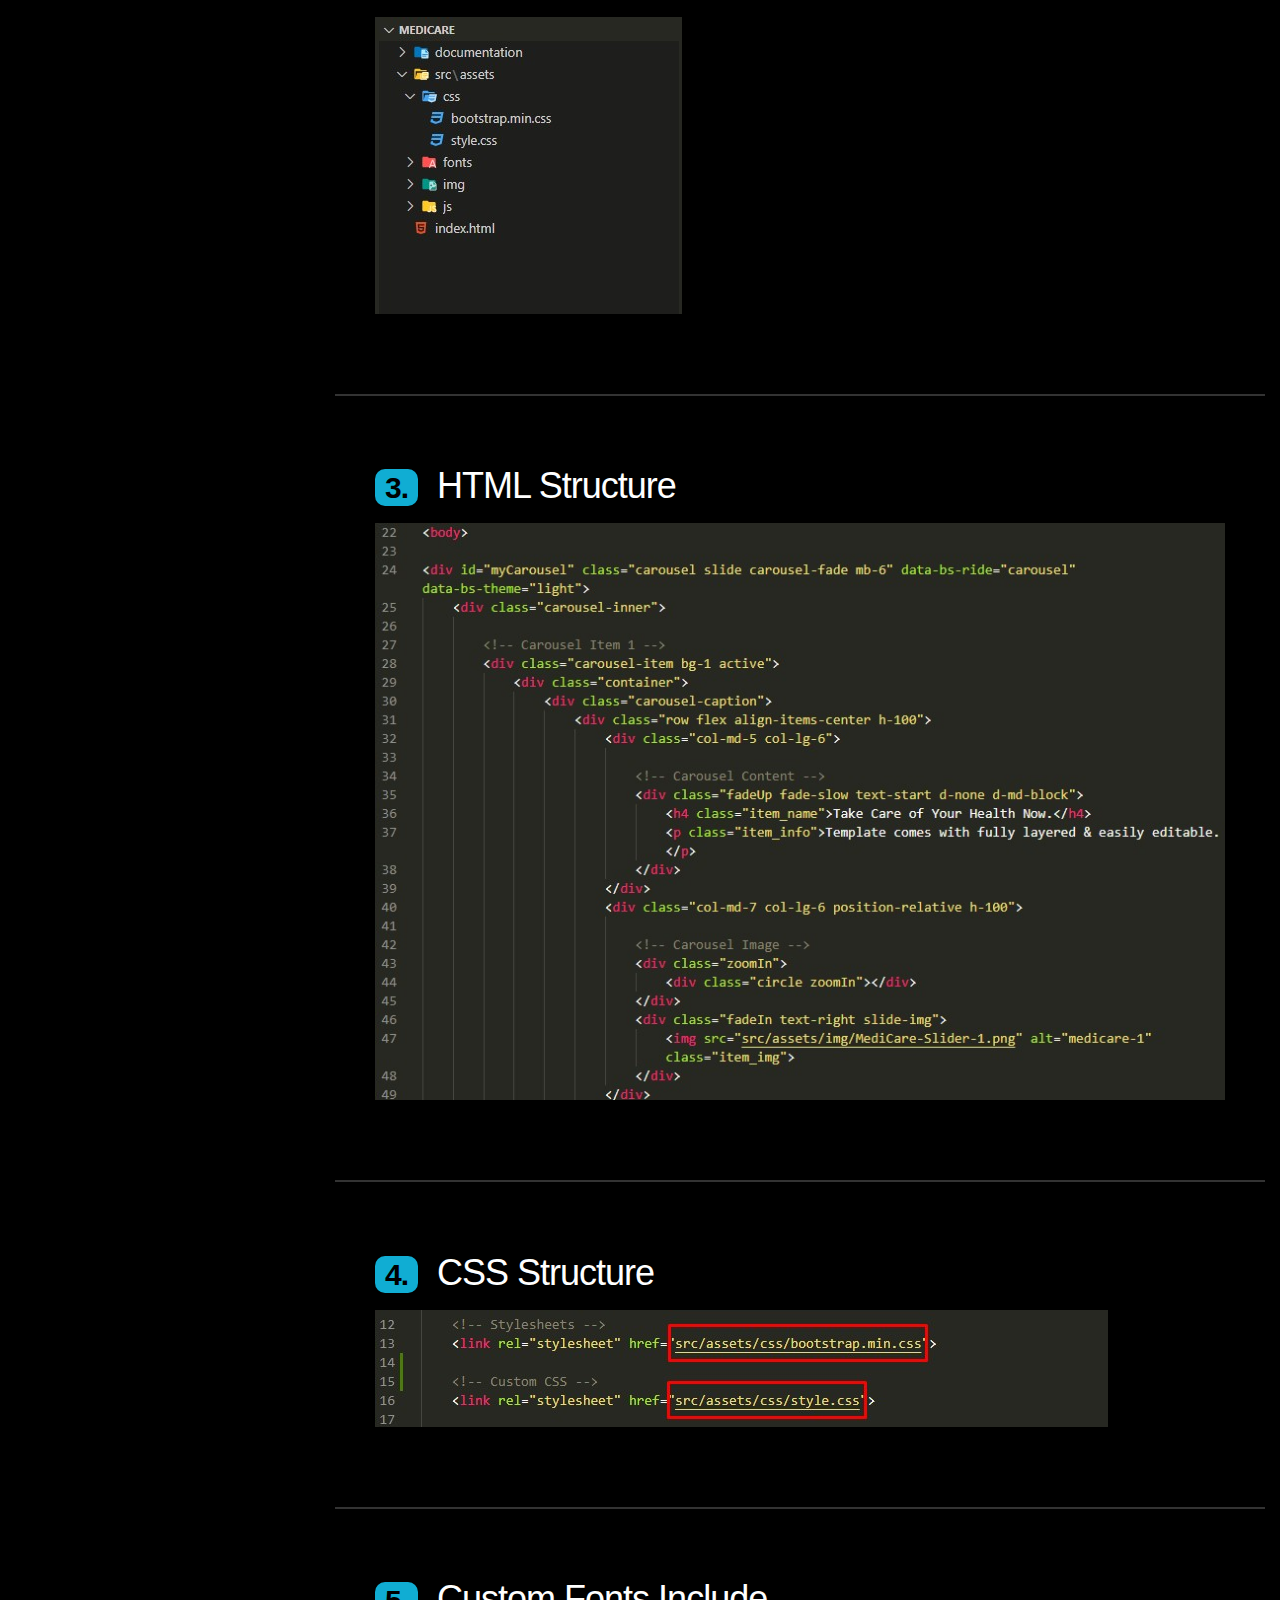
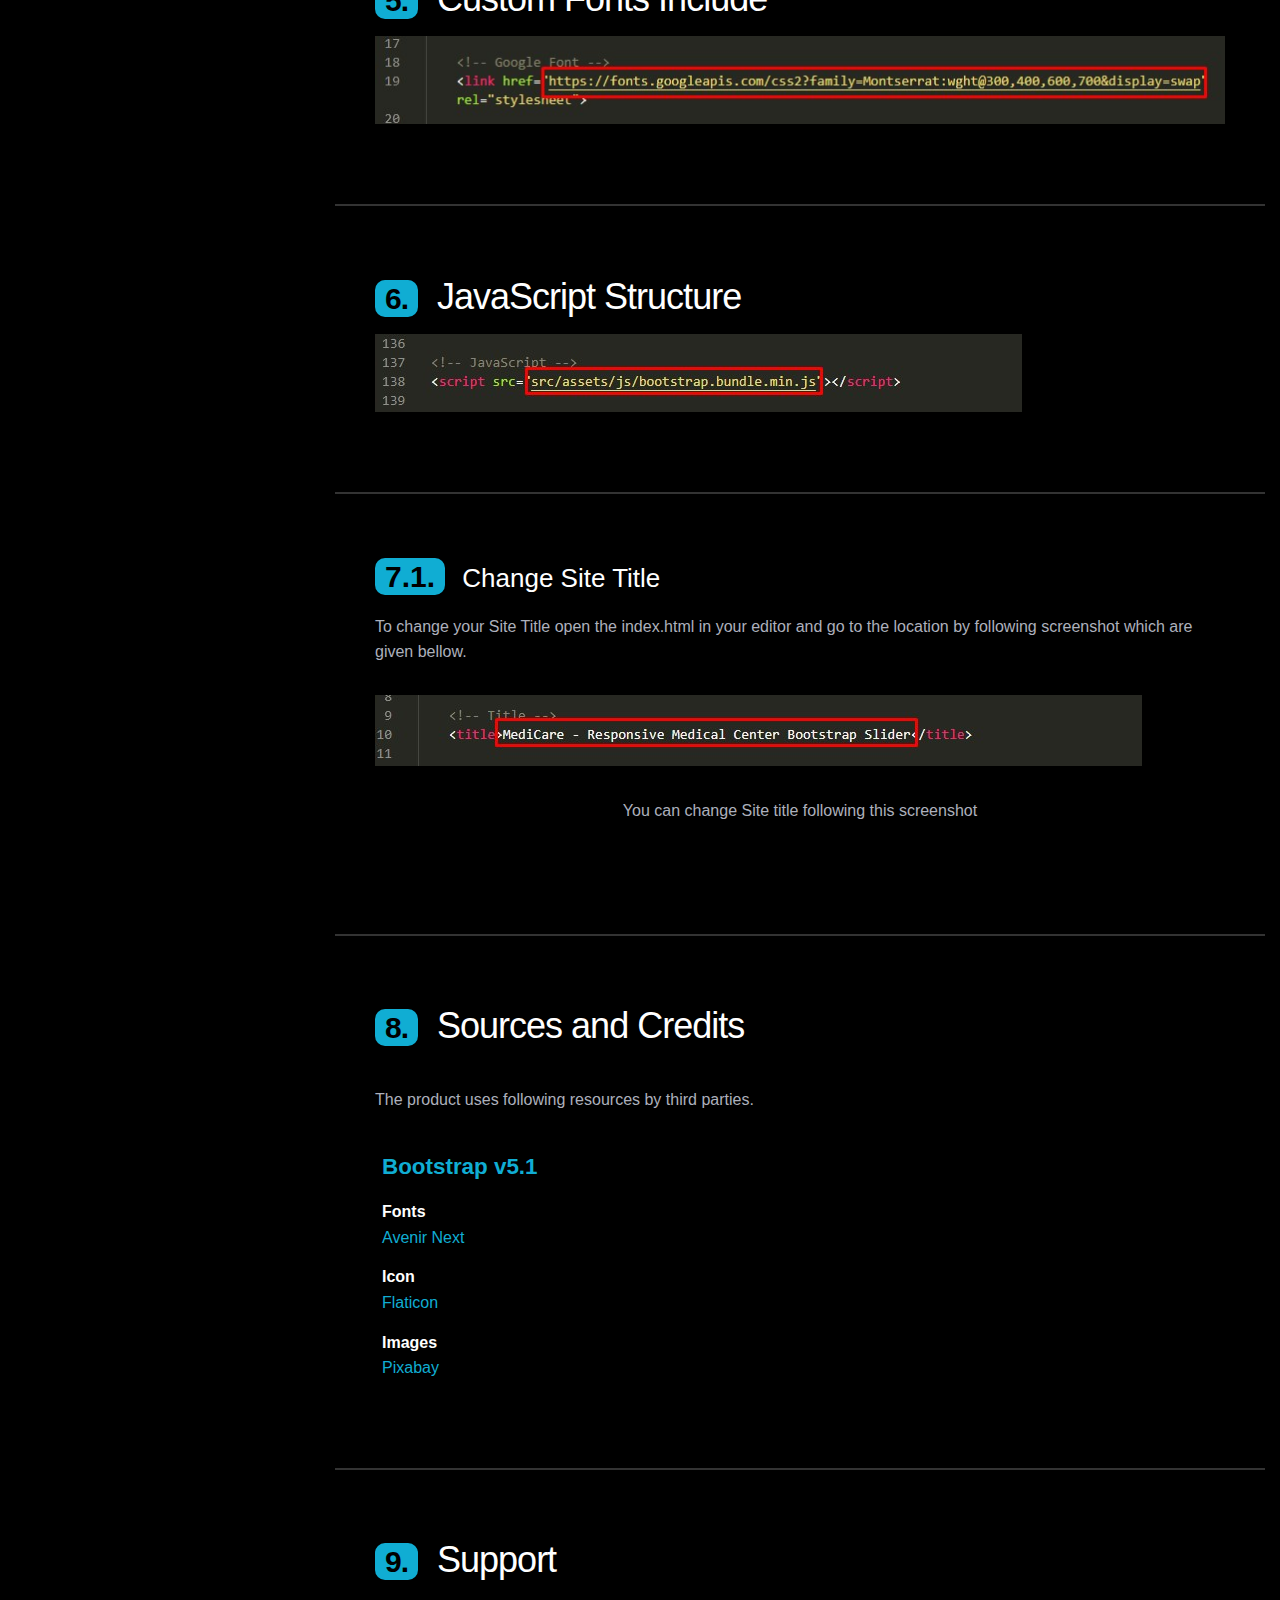
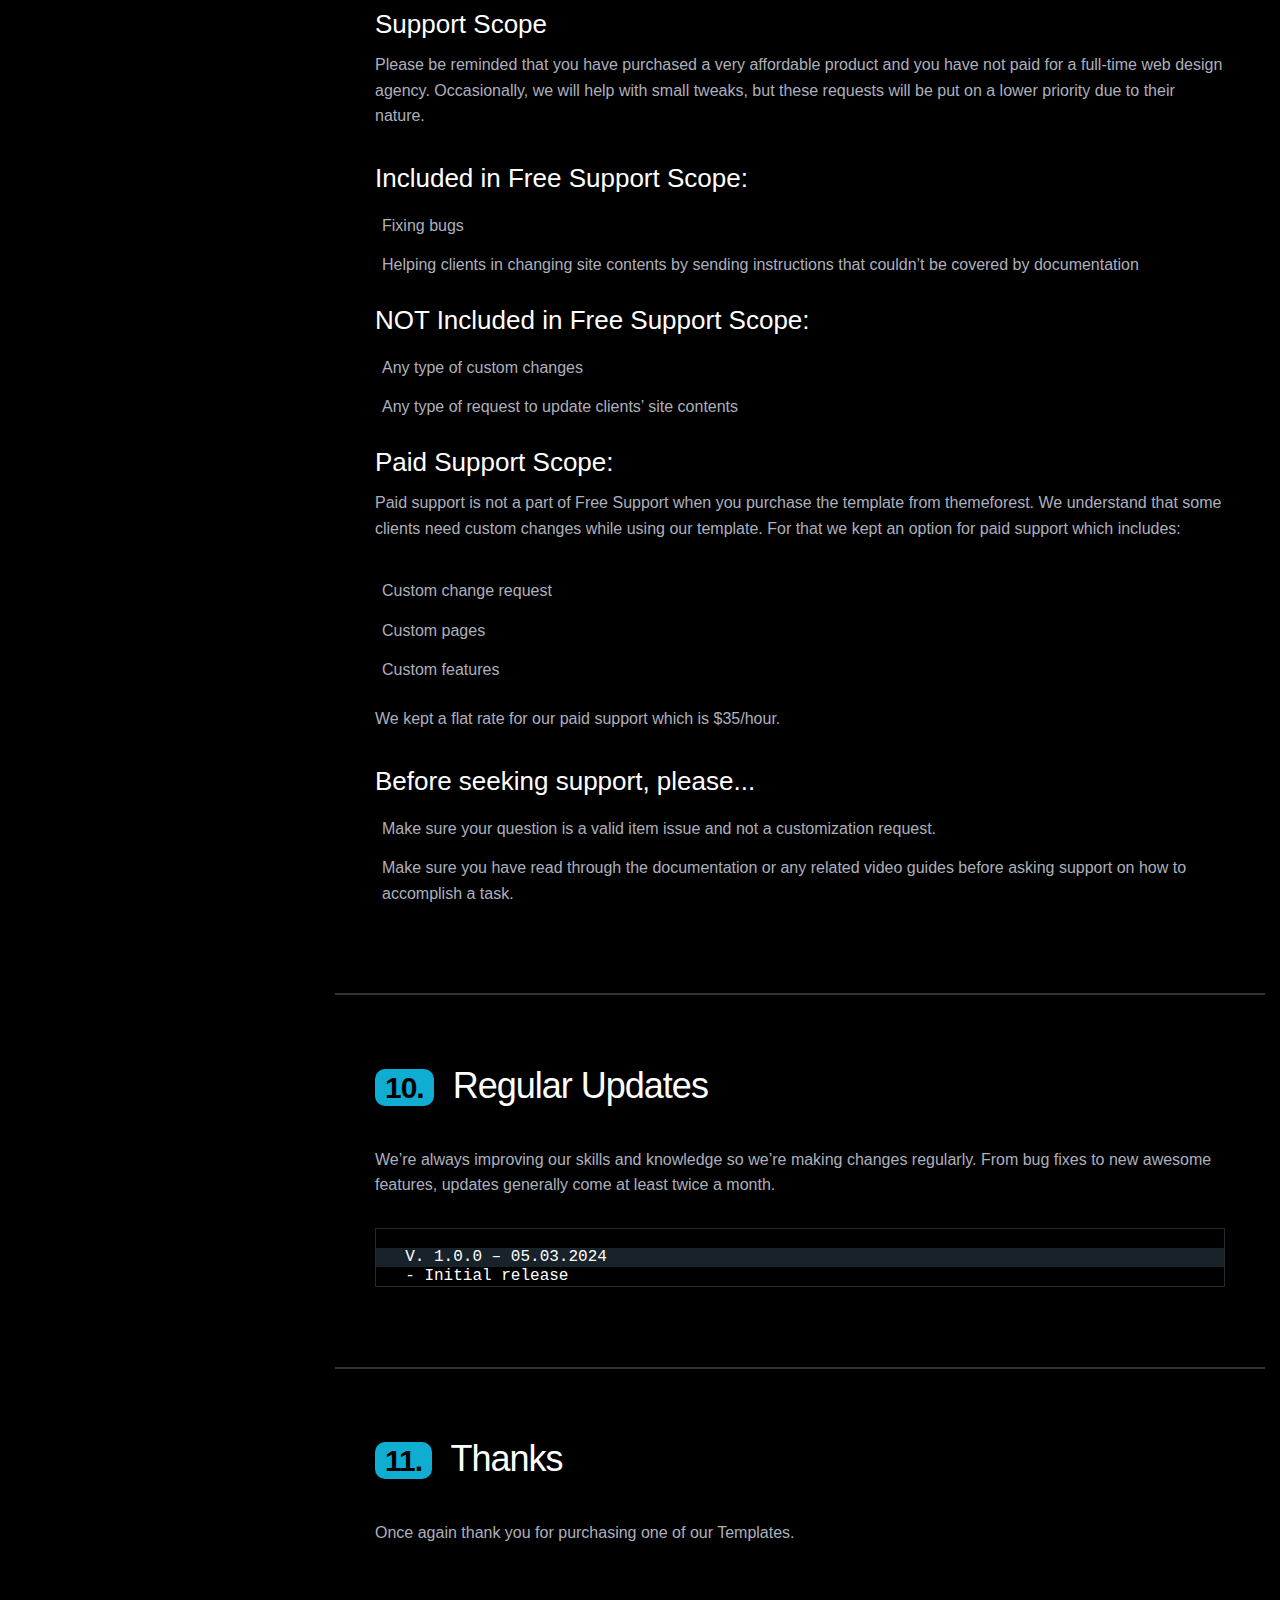
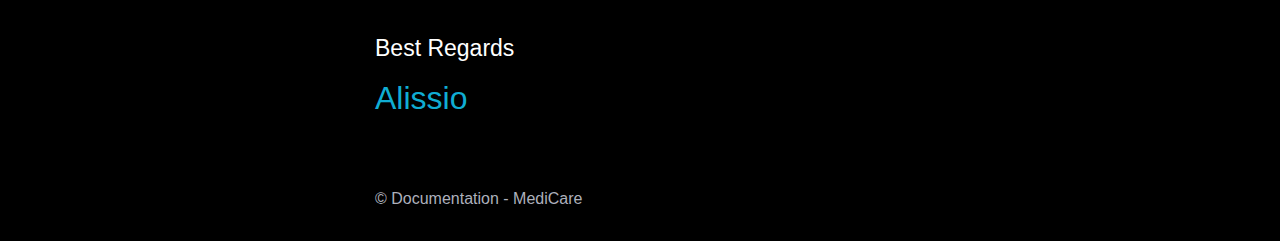
==== commit 21f34147: "description" ====
--- a/documentation/index.html
+++ b/documentation/index.html
@@ -8,7 +8,7 @@
   <meta name="viewport" content="width=device-width, initial-scale=1">
 
   <!-- Title -->
-  <title>Butazzo - Fast Food and Restaurant Responsive Bootstrap Slider Documentation</title>
+  <title>MediCare - Responsive Medical Center Bootstrap Slider Documentation</title>
 
   <link rel="stylesheet" href="css/normalize.min.css">
   <link rel="stylesheet" href="css/foundation.css">
@@ -29,7 +29,7 @@
       <div id="sidebar" class="large-3 columns">
 
         <div class="sticky">
-            <div class="sidebar-logo">Butazzo Navigation</div>
+            <div class="sidebar-logo">MediCare Navigation</div>
           <ol>
             <li>
               <a href="#read-first" class="read-first active">Read First</a>
@@ -81,12 +81,12 @@
           <div class="row">
             <div class="large-centered columns">
               <div class="name">
-                <h3>Butazzo - Fast Food and Restaurant Responsive Bootstrap Slider Template <span>v1.0</span></h3>
+                <h3>MediCare - Responsive Medical Center Bootstrap Slider Template <span>v1.0</span></h3>
                 <p>Premium HTML Slider Template Documentation</p>
               </div>
 
               <ul class="meta">
-                <li><strong>Name:</strong> Butazzo</li>
+                <li><strong>Name:</strong> MediCare</li>
                 <li><strong>Version:</strong> v1.0.0</li>
                 <li>
                   <strong>Author: </strong> 
@@ -101,7 +101,7 @@
                 <li>
                   <strong>Live Preview: </strong> 
                   <a 
-                    href="https://butazzo.netlify.app/"
+                    href="https://medicare.netlify.app/"
                     target="_blank" 
                     rel="noopener noreferrer"
                   >
@@ -113,7 +113,7 @@
                 </li>
               </ul>
 
-              <p>Thank you for purchasing <code>Butazzo</code> Fast Food and Restaurant Responsive Bootstrap Slider Template. <br> You can find the detailed information about the template in this document. <br> If you have any questions that are beyond the scope of this help
+              <p>Thank you for purchasing <code>MediCare</code> Responsive Medical Center Bootstrap Slider Template. <br> You can find the detailed information about the template in this document. <br> If you have any questions that are beyond the scope of this help
                 file, <br> please feel free to email via the <a href="https://themeforest.net/user/alissio" target="_blank">Profile page</a>.</p>
             </div>
           </div>
@@ -124,11 +124,11 @@
           <h1 class="section-title"><span>1.</span> Introduction</h1>
           <p class="lead">You are a shining owner of a regular license based on Fast Food and Restaurant Responsive Bootstrap v5 Slider Template.
           </p>
-          <p>We would like to thank you for choosing <code>Butazzo</code> Fast Food and Restaurant Responsive Bootstrap v5 Slider Template and for being our loyal customer.
+          <p>We would like to thank you for choosing <code>MediCare</code> Responsive Medical Center Bootstrap v5 Slider Template and for being our loyal customer.
           <br> You are entitled to get free updates to this product + exceptional support (as per market policy) from the author directly.</p>
-          <p>We made Butazzo from the ground-up with flexibility in mind. <br>
-          Each element of Butazzo is extremely customizable, where you can make Butazzo to reflect your own branding styles.</p>
-          <p>The guide gives you detailed methodologies about how you can customize Butazzo and make it fit your brand perfectly!
+          <p>We made MediCare from the ground-up with flexibility in mind. <br>
+          Each element of MediCare is extremely customizable, where you can make MediCare to reflect your own branding styles.</p>
+          <p>The guide gives you detailed methodologies about how you can customize MediCare and make it fit your brand perfectly!
           <br> Please go through the documentation carefully to understand how this product is made and how to edit this properly. <br> Basic HTML and CSS knowledge is required to customize.</p>
         </section>
 
@@ -137,7 +137,7 @@
           <h2 class="section-title"><span>1.1.</span> What's Included</h2>
 
           <br>
-          <p>After purchasing Butazzo template on codecanyon.net with your Envato account, go to your Download page.
+          <p>After purchasing MediCare template on codecanyon.net with your Envato account, go to your Download page.
           <br>
           Do not directly upload the zip file you downloaded from CodeCanyon. To begin, unzip the CodeCanyon file you just downloaded which contains the following files:</p>
 
@@ -262,10 +262,9 @@
             </li>
             <li>
               <span class="d-block"><strong>Fonts</strong></span>
-              <a href="https://fonts.google.com/specimen/Montserrat" rel="nofollow" target="_blank">Montserrat</a>
-            </li>
-            <li>
-              <a href="https://www.dafont.com/chunkfive-ex.font" rel="nofollow" target="_blank">ChunkFiveEx</a>
+              <a href="https://www.dafontfree.io/avenir-next-font/" rel="nofollow" target="_blank">
+                Avenir Next
+              </a>
             </li>
             <li>
               <span class="d-block"><strong>Icon</strong></span>
@@ -354,7 +353,7 @@
 
           <pre class="css">
 
-  V. 1.0.0 – 29.02.2024
+  V. 1.0.0 – 05.03.2024
   - Initial release
 </pre>
         </section>
@@ -371,7 +370,7 @@
             <a href="https://themeforest.net/user/alissio" target="_blank" class="fs-2">Alissio</a>
 
             <footer class="mt-4">
-              <p>© Documentation - Butazzo</p>
+              <p>© Documentation - MediCare</p>
             </footer>
 
         </section>
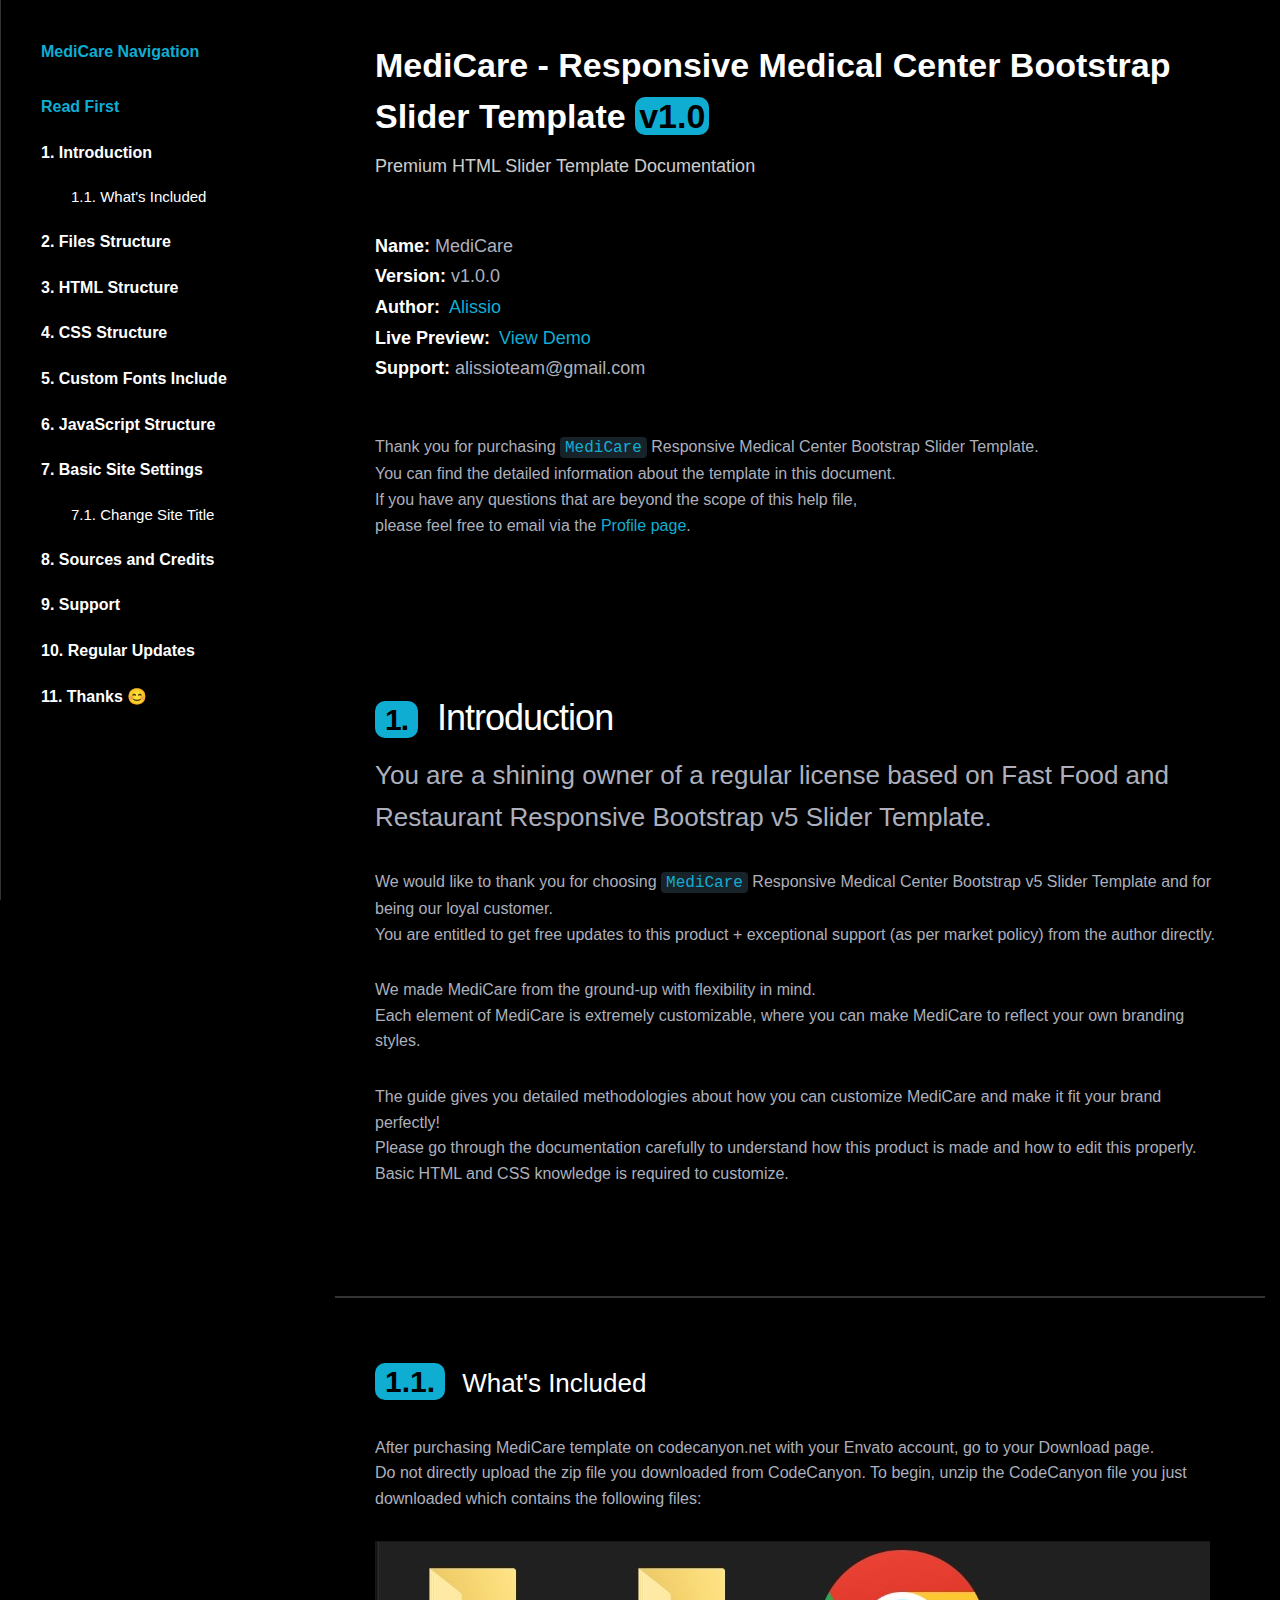
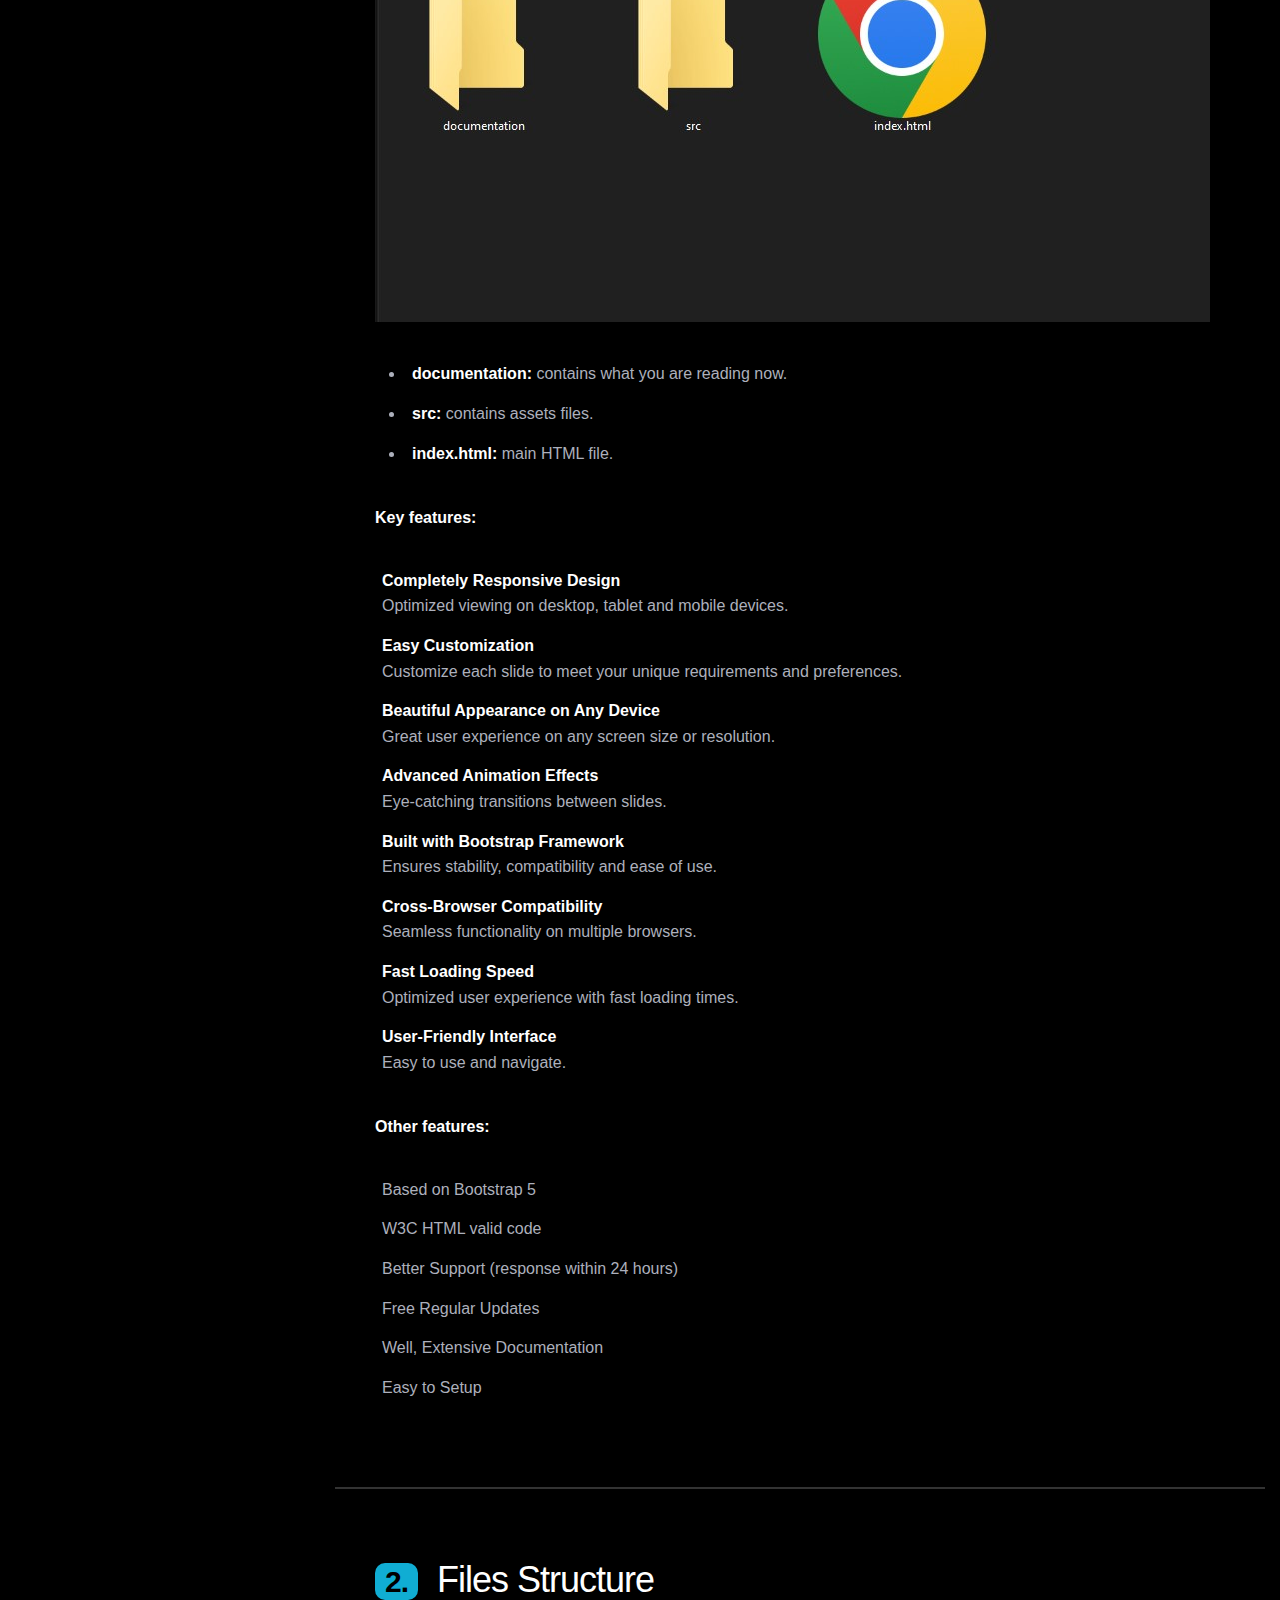
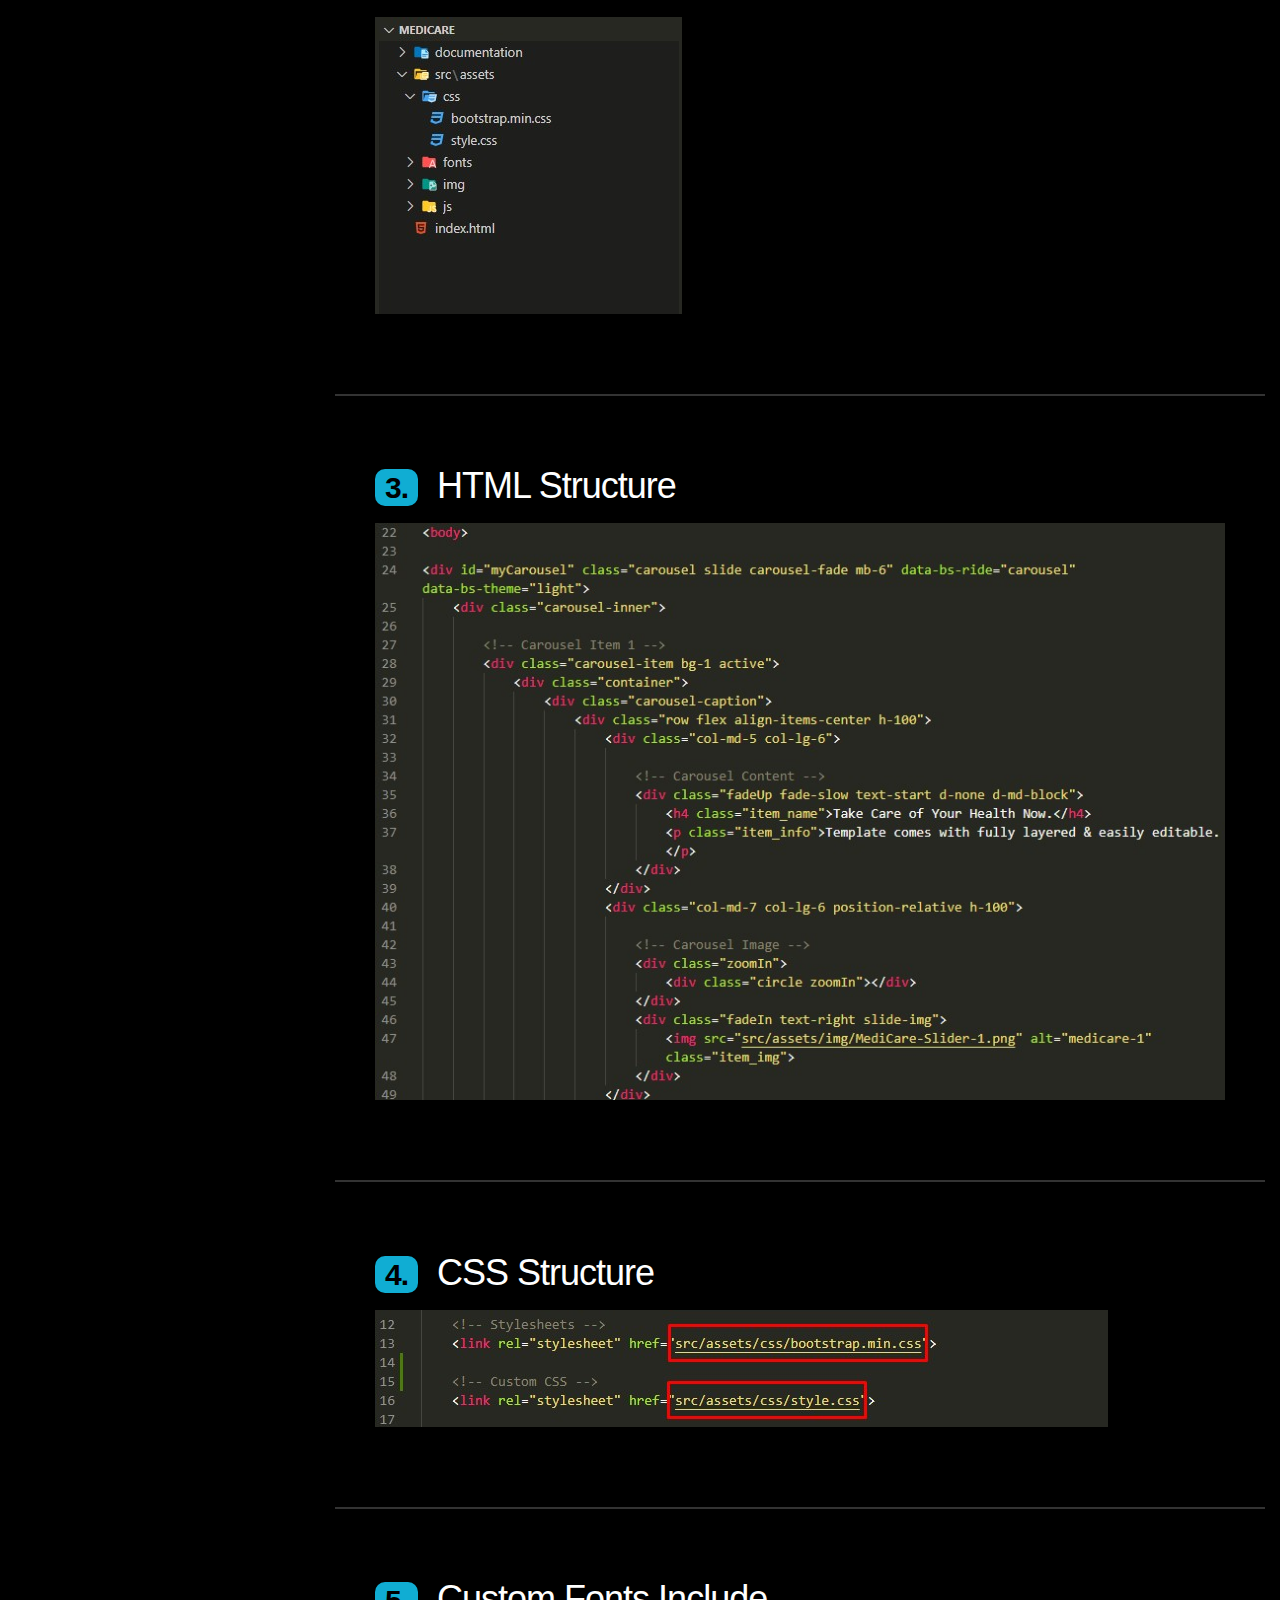
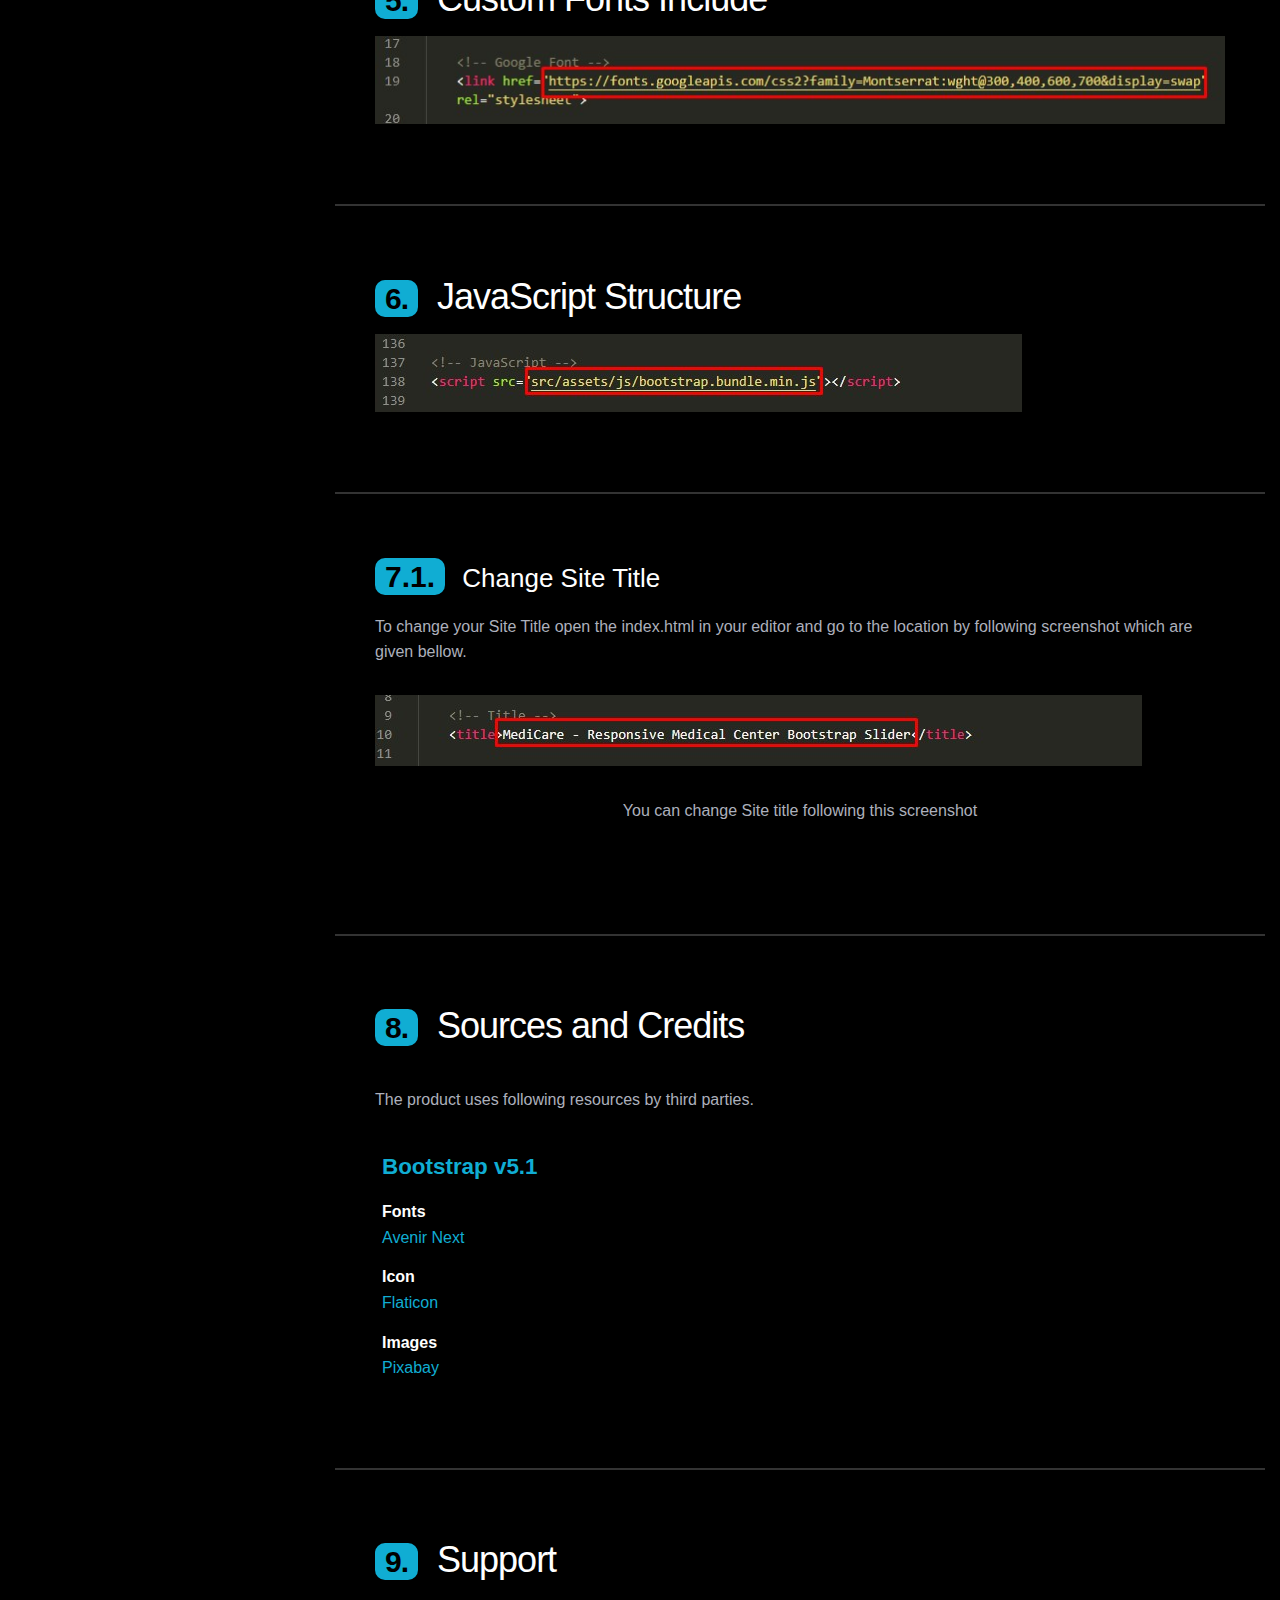
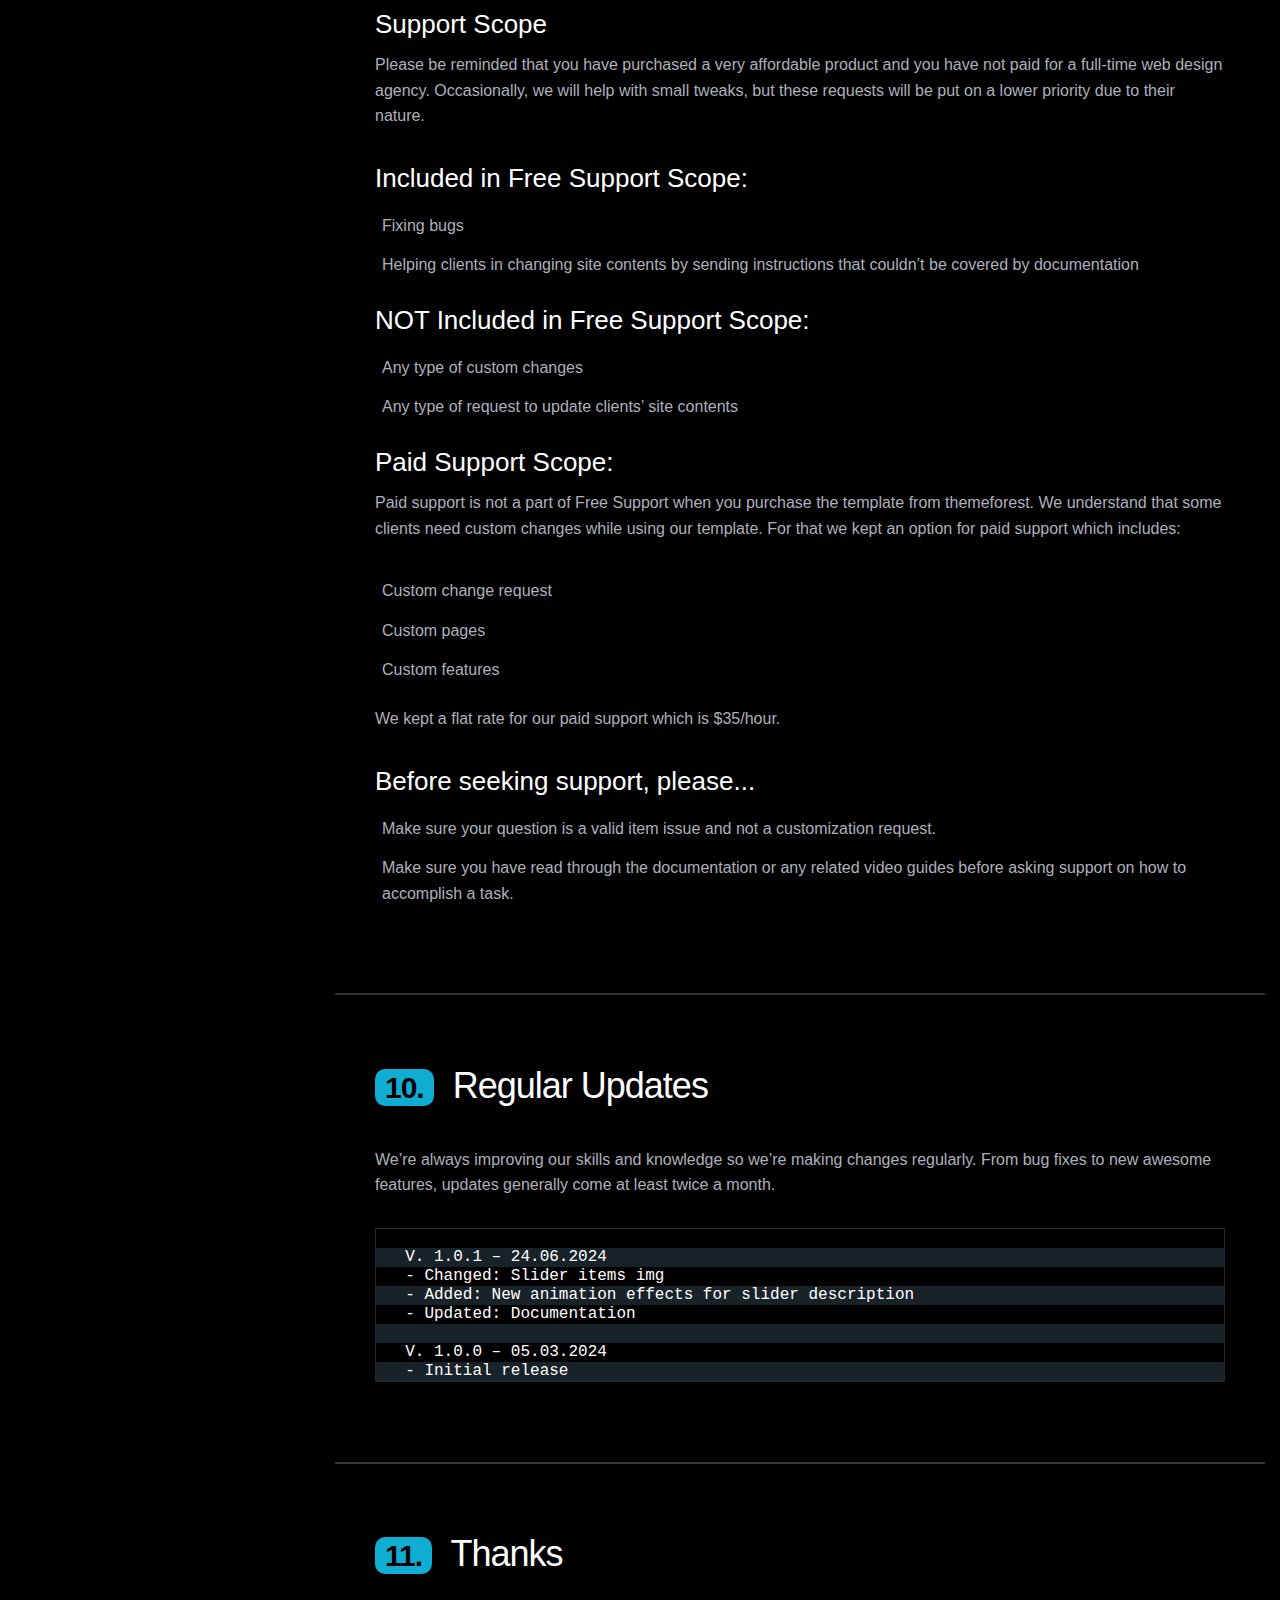
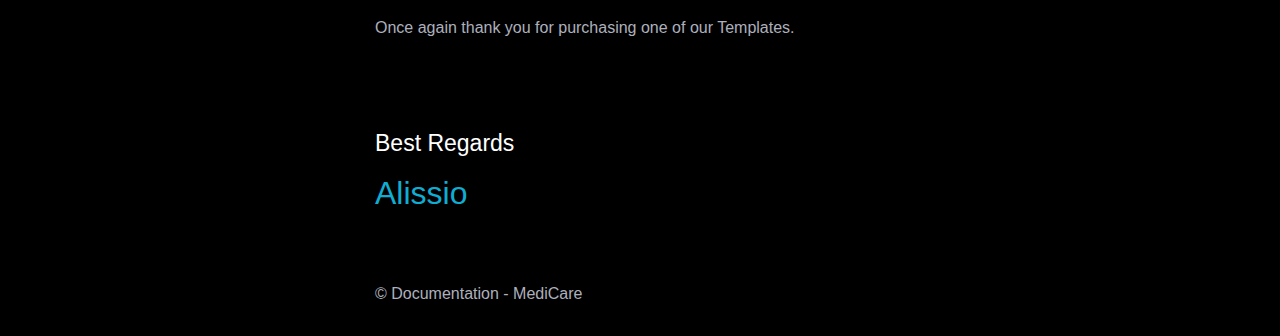
==== commit f933b5cb: "changed images and added animation to description" ====
--- a/documentation/index.html
+++ b/documentation/index.html
@@ -101,7 +101,7 @@
                 <li>
                   <strong>Live Preview: </strong> 
                   <a 
-                    href="https://medicare.netlify.app/"
+                    href="https://medicare-slider.netlify.app/"
                     target="_blank" 
                     rel="noopener noreferrer"
                   >
@@ -353,6 +353,11 @@
 
           <pre class="css">
 
+  V. 1.0.1 – 24.06.2024
+  - Changed: Slider items img
+  - Added: New animation effects for slider description
+  - Updated: Documentation
+
   V. 1.0.0 – 05.03.2024
   - Initial release
 </pre>
